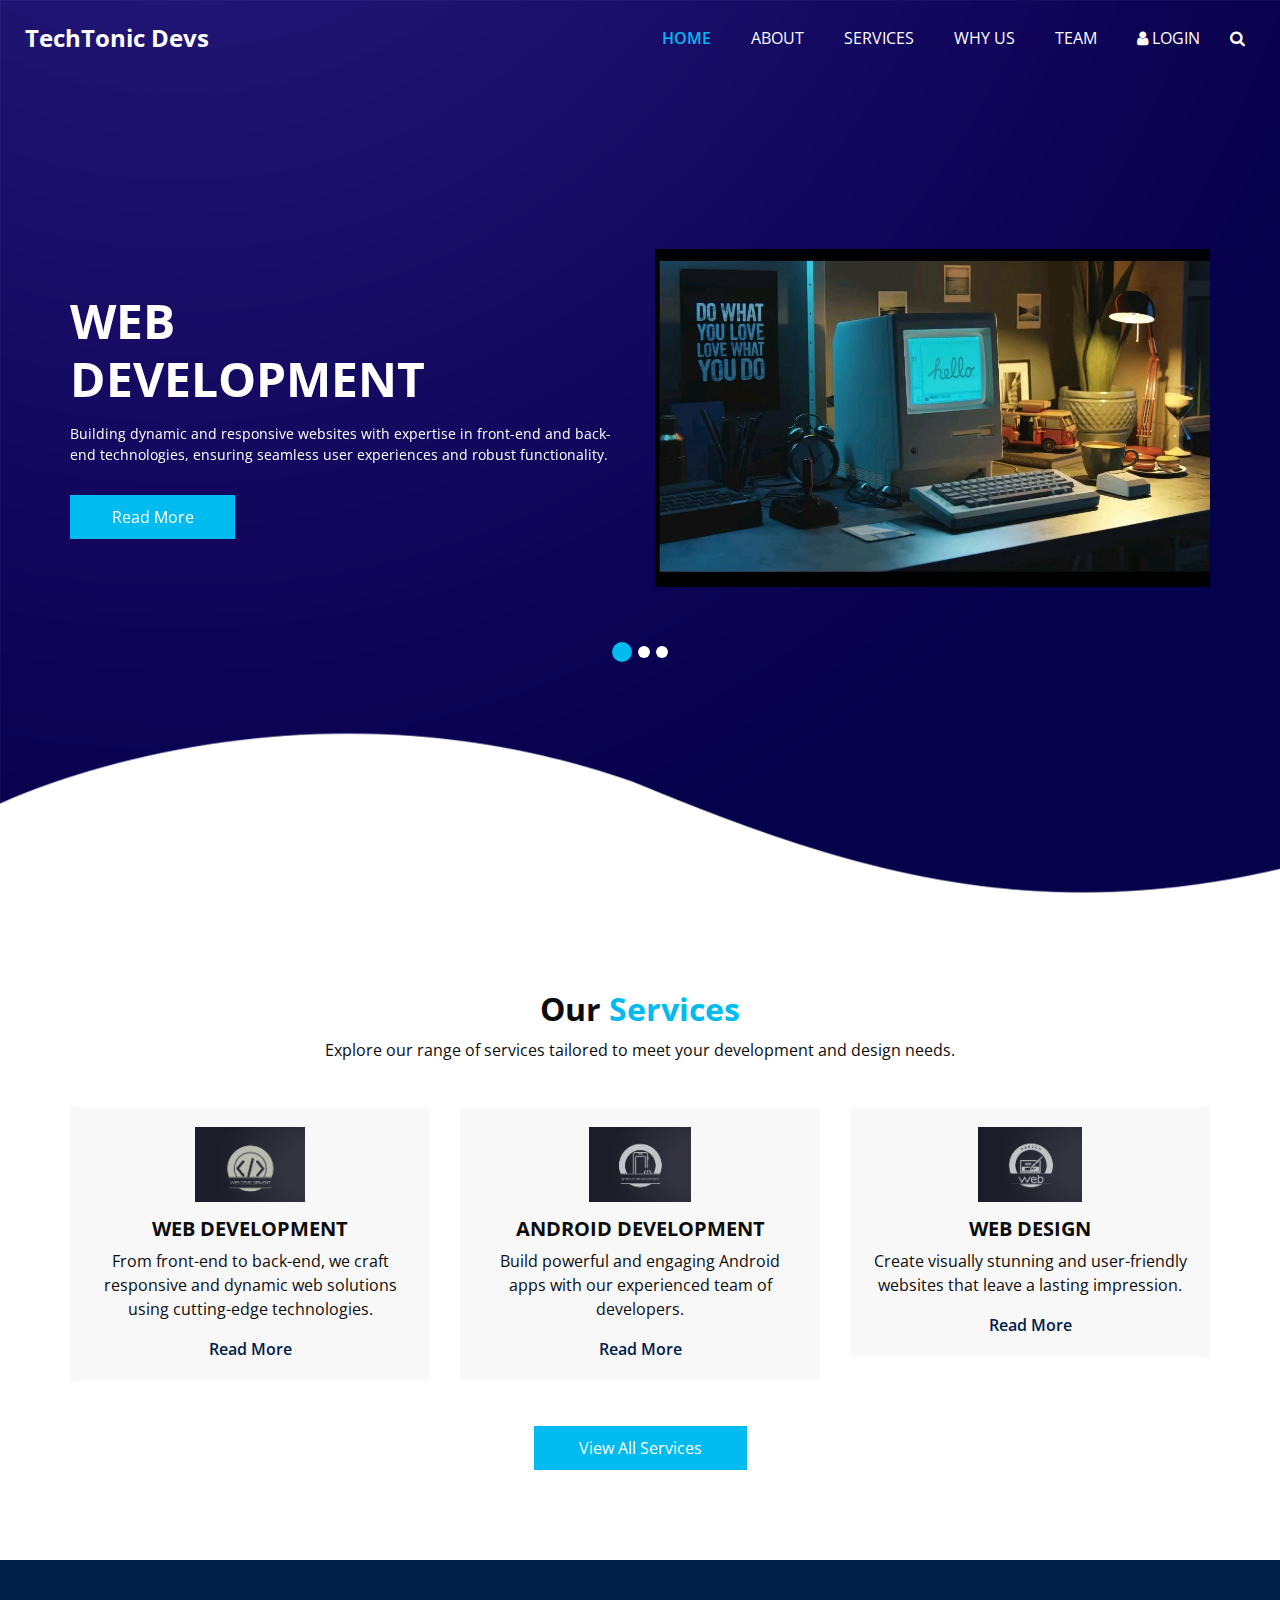
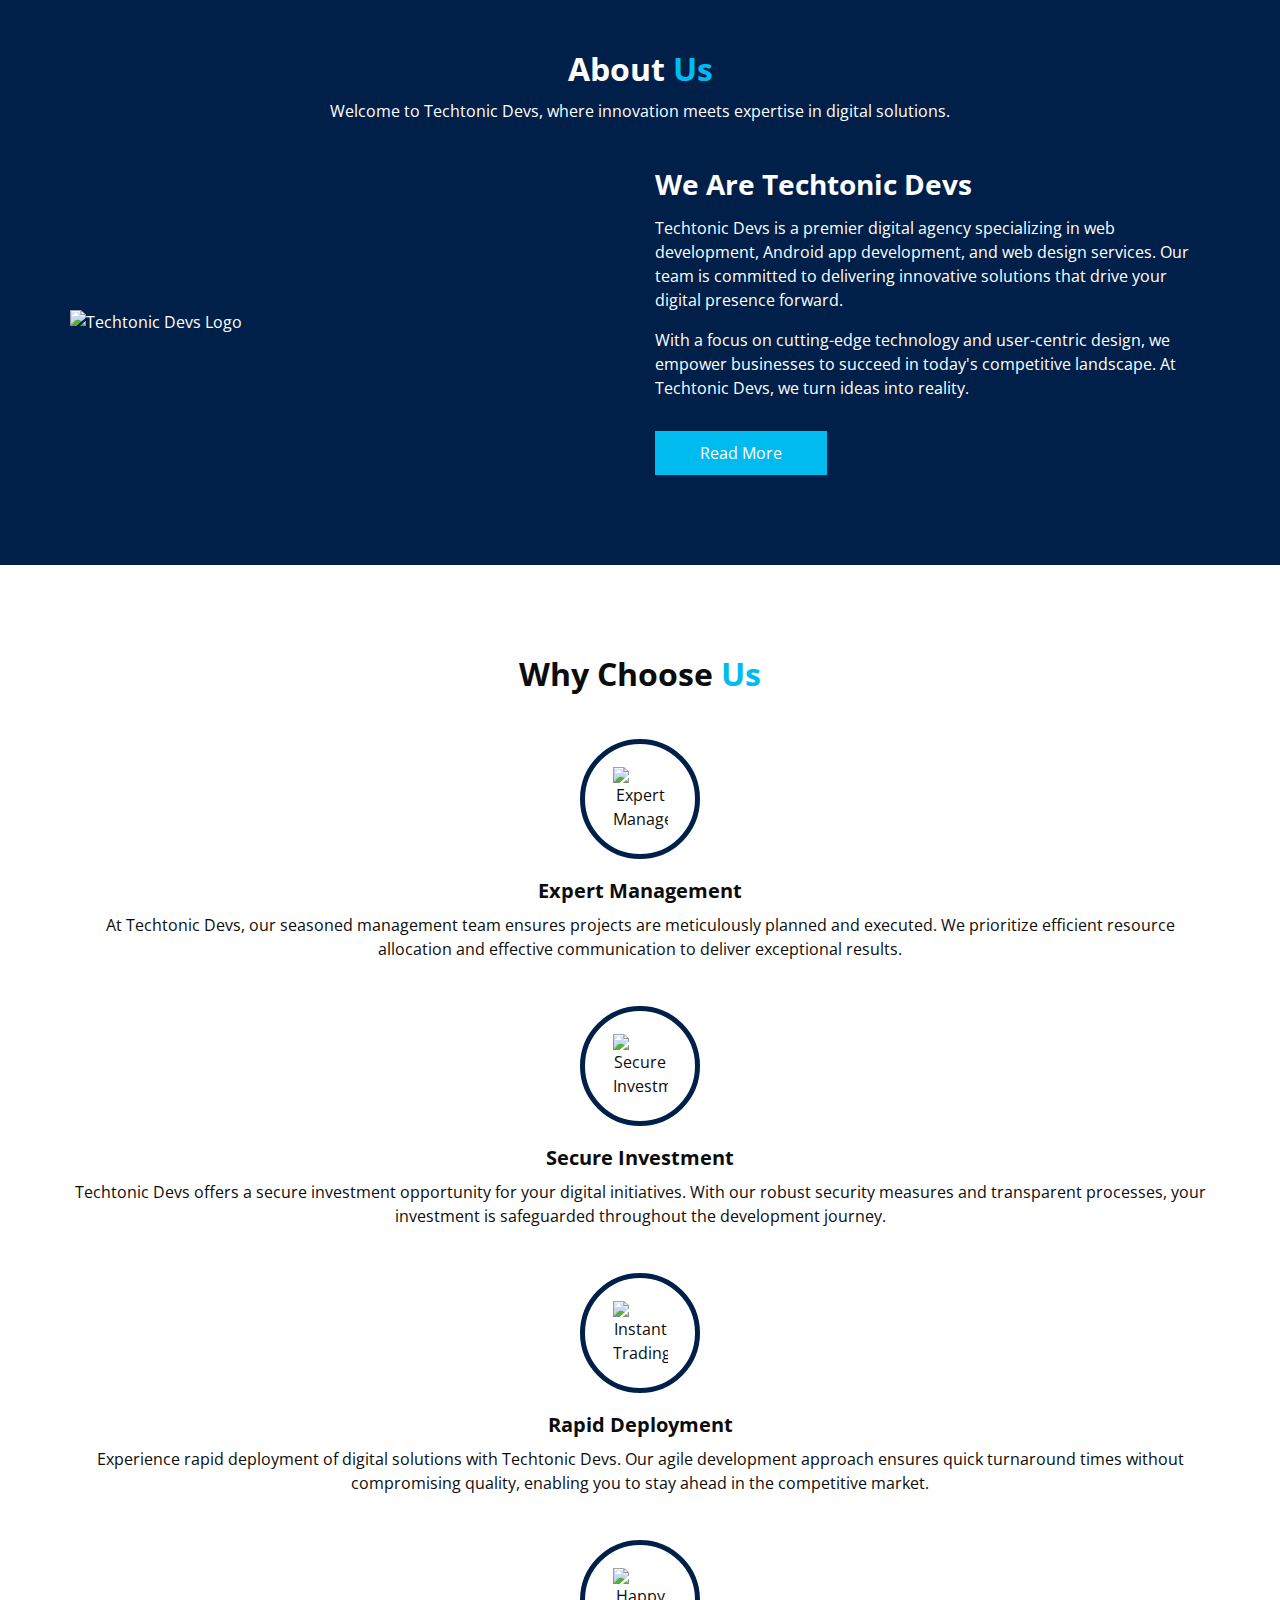
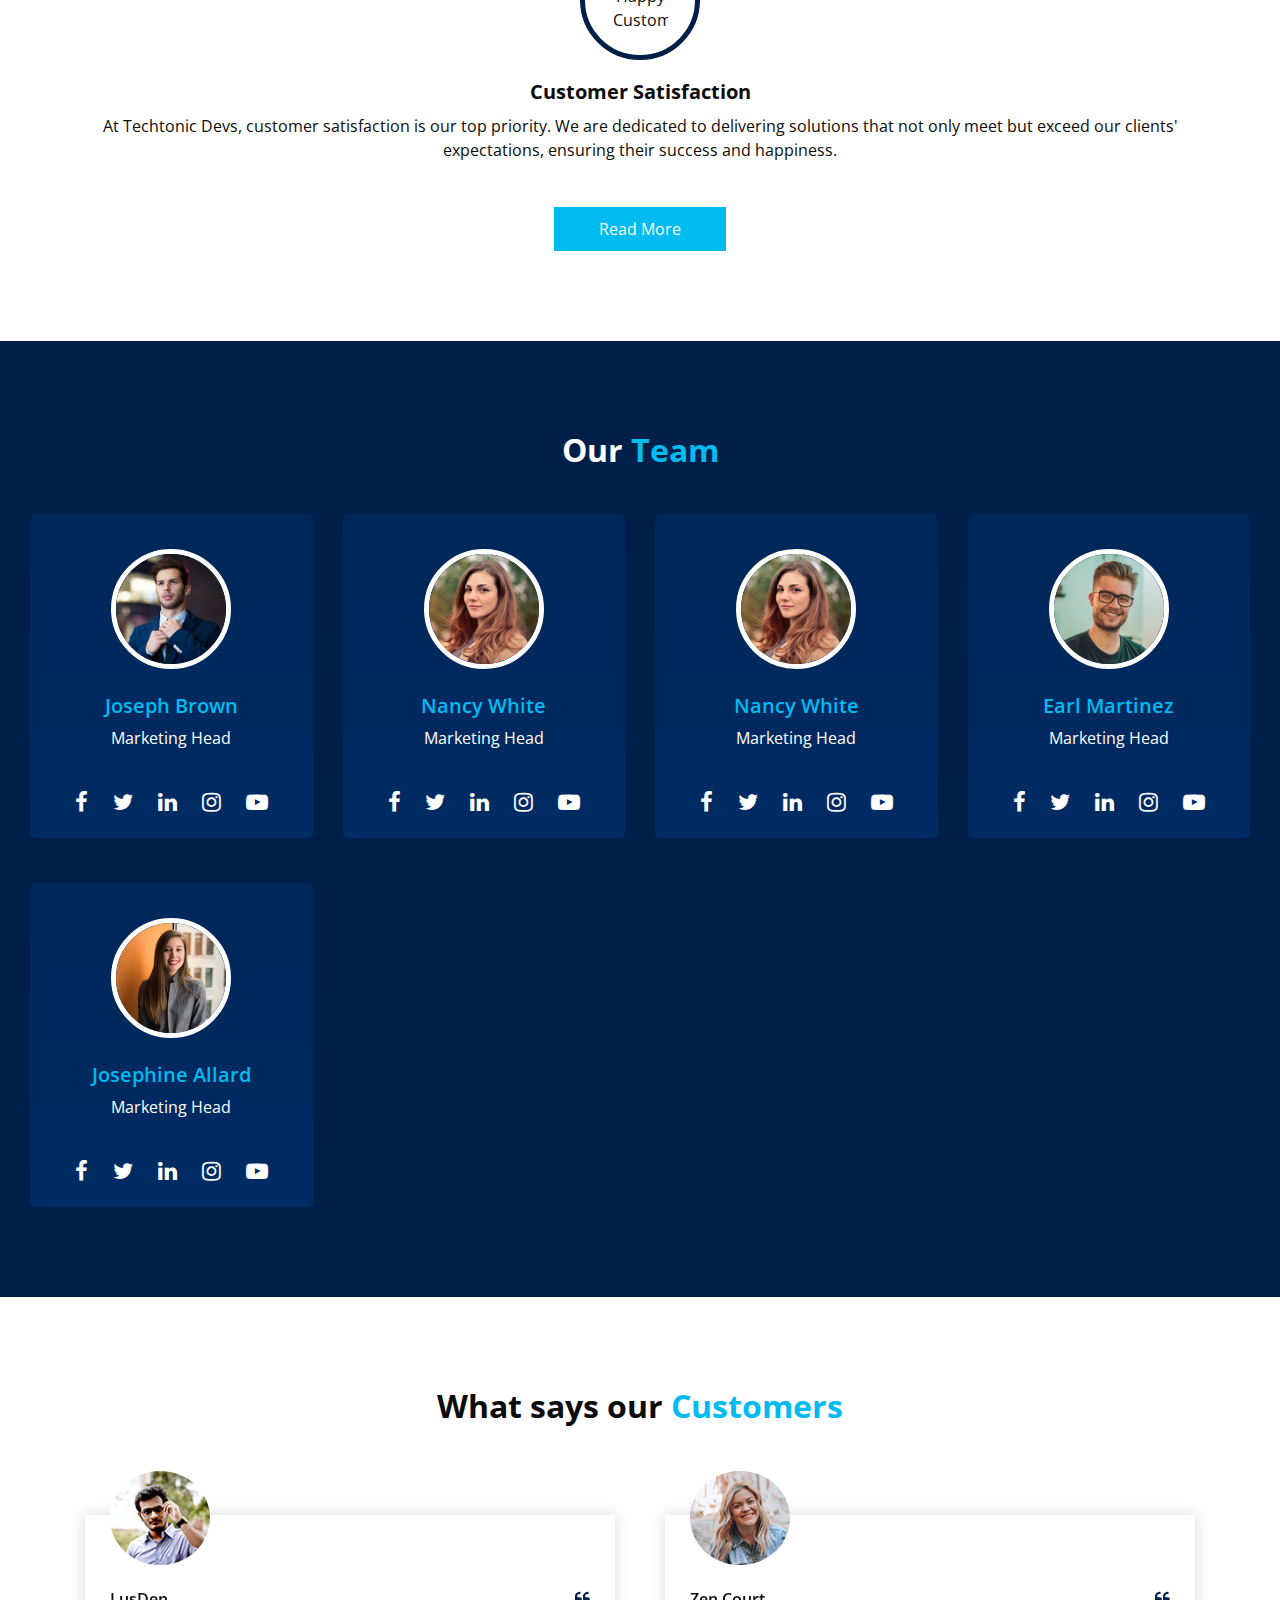
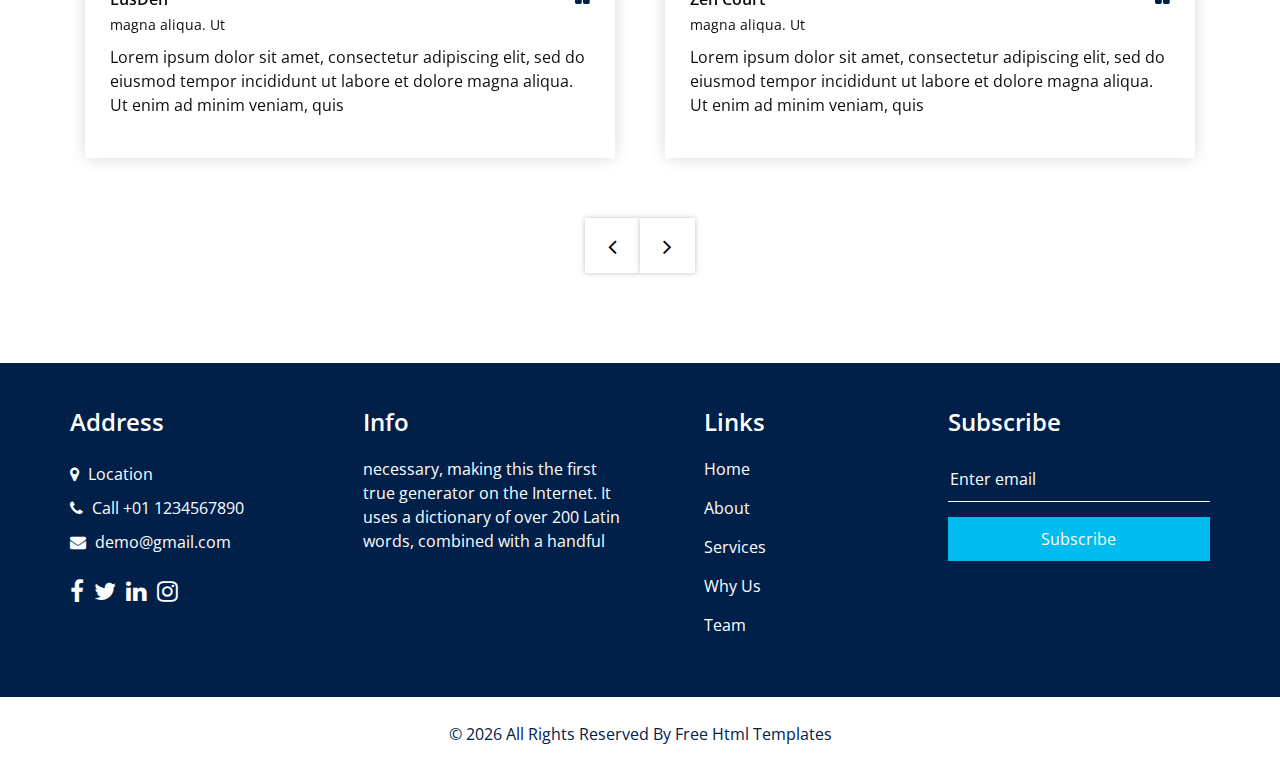
==== index.html @ 703e60b6 "first commit" ====
<!DOCTYPE html>
<html>

<head>
  <!-- Basic -->
  <meta charset="utf-8" />
  <meta http-equiv="X-UA-Compatible" content="IE=edge" />
  <!-- Mobile Metas -->
  <meta name="viewport" content="width=device-width, initial-scale=1, shrink-to-fit=no" />
  <!-- Site Metas -->
  <meta name="keywords" content="" />
  <meta name="description" content="" />
  <meta name="author" content="" />
  <link rel="shortcut icon" href="images/favicon.png" type="">

  <title> TechTonic Devs </title>

  <!-- bootstrap core css -->
  <link rel="stylesheet" type="text/css" href="css/bootstrap.css" />

  <!-- fonts style -->
  <link href="https://fonts.googleapis.com/css2?family=Roboto:wght@400;500;700;900&display=swap" rel="stylesheet">

  <!--owl slider stylesheet -->
  <link rel="stylesheet" type="text/css" href="https://cdnjs.cloudflare.com/ajax/libs/OwlCarousel2/2.3.4/assets/owl.carousel.min.css" />

  <!-- font awesome style -->
  <link href="css/font-awesome.min.css" rel="stylesheet" />

  <!-- Custom styles for this template -->
  <link href="css/style.css" rel="stylesheet" />
  <!-- responsive style -->
  <link href="css/responsive.css" rel="stylesheet" />

</head>

<body>

  <div class="hero_area">

    <div class="hero_bg_box">
      <div class="bg_img_box">
        <img src="images/hero-bg.png" alt="">
      </div>
    </div>

    <!-- header section strats -->
    <header class="header_section">
      <div class="container-fluid">
        <nav class="navbar navbar-expand-lg custom_nav-container ">
          <a class="navbar-brand" href="index.html">
            <span>
              TechTonic Devs
            </span>
          </a>

          <button class="navbar-toggler" type="button" data-toggle="collapse" data-target="#navbarSupportedContent" aria-controls="navbarSupportedContent" aria-expanded="false" aria-label="Toggle navigation">
            <span class=""> </span>
          </button>

          <div class="collapse navbar-collapse" id="navbarSupportedContent">
            <ul class="navbar-nav  ">
              <li class="nav-item active">
                <a class="nav-link" href="index.html">Home <span class="sr-only">(current)</span></a>
              </li>
              <li class="nav-item">
                <a class="nav-link" href="about.html"> About</a>
              </li>
              <li class="nav-item">
                <a class="nav-link" href="service.html">Services</a>
              </li>
              <li class="nav-item">
                <a class="nav-link" href="why.html">Why Us</a>
              </li>
              <li class="nav-item">
                <a class="nav-link" href="team.html">Team</a>
              </li>
              <li class="nav-item">
                <a class="nav-link" href="#"> <i class="fa fa-user" aria-hidden="true"></i> Login</a>
              </li>
              <form class="form-inline">
                <button class="btn  my-2 my-sm-0 nav_search-btn" type="submit">
                  <i class="fa fa-search" aria-hidden="true"></i>
                </button>
              </form>
            </ul>
          </div>
        </nav>
      </div>
    </header>
    <!-- end header section -->
    <!-- slider section -->
    <section class="slider_section ">
      <div id="customCarousel1" class="carousel slide" data-ride="carousel">
        <div class="carousel-inner">
          <div class="carousel-item active">
            <div class="container ">
              <div class="row">
                <div class="col-md-6 ">
                  <div class="detail-box">
                    <h1>
                      Web <br>
                      Development
                    </h1>
                    <p>
                      Building dynamic and responsive websites with expertise in front-end and back-end technologies, ensuring seamless user experiences and robust functionality.
                    </p>
                    <div class="btn-box">
                      <a href="" class="btn1">
                        Read More
                      </a>
                    </div>
                  </div>
                </div>
                <div class="col-md-6">
                  <div class="img-box">
                    <img src="images/trialweb.jpg" alt="">
                  </div>
                </div>
              </div>
            </div>
          </div>
          <div class="carousel-item ">
            <div class="container ">
              <div class="row">
                <div class="col-md-6 ">
                  <div class="detail-box">
                    <h1>
                      Android <br>
                      Development
                    </h1>
                    <p>
                      Crafting standout apps for the Android platform with expertise in user-centric design and cutting-edge technology
                    </p>
                    <div class="btn-box">
                      <a href="" class="btn1">
                        Read More
                      </a>
                    </div>
                  </div>
                </div>
                <div class="col-md-6">
                  <div class="img-box">
                    <img src="images/slider-img.png" alt="">
                  </div>
                </div>
              </div>
            </div>
          </div>
          <div class="carousel-item">
            <div class="container ">
              <div class="row">
                <div class="col-md-6 ">
                  <div class="detail-box">
                    <h1>
                      Web <br>
                      Design
                    </h1>
                    <p>
                      Crafting visually stunning and user-friendly websites tailored to your needs, with a focus on intuitive navigation and captivating design.
                    </p>
                    <div class="btn-box">
                      <a href="" class="btn1">
                        Read More
                      </a>
                    </div>
                  </div>
                </div>
                <div class="col-md-6">
                  <div class="img-box">
                    <img src="images/slider-img.png" alt="">
                  </div>
                </div>
              </div>
            </div>
          </div>
        </div>
        <ol class="carousel-indicators">
          <li data-target="#customCarousel1" data-slide-to="0" class="active"></li>
          <li data-target="#customCarousel1" data-slide-to="1"></li>
          <li data-target="#customCarousel1" data-slide-to="2"></li>
        </ol>
      </div>

    </section>
    <!-- end slider section -->
  </div>


  <!-- service section -->

  <section class="service_section layout_padding">
    <div class="service_container">
      <div class="container ">
        <div class="heading_container heading_center">
          <h2>
            Our <span>Services</span>
          </h2>
          <p>
            Explore our range of services tailored to meet your development and design needs.
          </p>
        </div>
        <div class="row">
          <div class="col-md-4 ">
            <div class="box ">
              <div class="img-box">
                <img src="images/web_dev.png" alt="Web Development">
              </div>
              <div class="detail-box">
                <h5>
                  Web Development
                </h5>
                <p>
                  From front-end to back-end, we craft responsive and dynamic web solutions using cutting-edge technologies.
                </p>
                <a href="#">
                  Read More
                </a>
              </div>
            </div>
          </div>
          <div class="col-md-4 ">
            <div class="box ">
              <div class="img-box">
                <img src="images/android_dev.png" alt="Android Development">
              </div>
              <div class="detail-box">
                <h5>
                  Android Development
                </h5>
                <p>
                  Build powerful and engaging Android apps with our experienced team of developers.
                </p>
                <a href="#">
                  Read More
                </a>
              </div>
            </div>
          </div>
          <div class="col-md-4 ">
            <div class="box ">
              <div class="img-box">
                <img src="images/web_design.png" alt="Web Design">
              </div>
              <div class="detail-box">
                <h5>
                  Web Design
                </h5>
                <p>
                  Create visually stunning and user-friendly websites that leave a lasting impression.
                </p>
                <a href="#">
                  Read More
                </a>
              </div>
            </div>
          </div>
        </div>
        <div class="btn-box">
          <a href="#">
            View All Services
          </a>
        </div>
      </div>
    </div>
  </section>
  

  <!-- end service section -->


  <!-- about section -->

  <section class="about_section layout_padding">
    <div class="container">
      <div class="heading_container heading_center">
        <h2>
          About <span>Us</span>
        </h2>
        <p>
          Welcome to Techtonic Devs, where innovation meets expertise in digital solutions.
        </p>
      </div>
      <div class="row">
        <div class="col-md-6">
          <div class="img-box">
            <img src="techtonic_devs_logo.png" alt="Techtonic Devs Logo">
          </div>
        </div>
        <div class="col-md-6">
          <div class="detail-box">
            <h3>
              We Are Techtonic Devs
            </h3>
            <p>
              Techtonic Devs is a premier digital agency specializing in web development, Android app development, and web design services. Our team is committed to delivering innovative solutions that drive your digital presence forward.
            </p>
            <p>
              With a focus on cutting-edge technology and user-centric design, we empower businesses to succeed in today's competitive landscape. At Techtonic Devs, we turn ideas into reality.
            </p>
            <a href="#">
              Read More
            </a>
          </div>
        </div>
      </div>
    </div>
  </section>
  

  <!-- end about section -->

  <!-- why section -->

  <section class="why_section layout_padding">
    <div class="container">
      <div class="heading_container heading_center">
        <h2>
          Why Choose <span>Us</span>
        </h2>
      </div>
      <div class="why_container">
        <div class="box">
          <div class="img-box">
            <img src="expert_management_icon.png" alt="Expert Management">
          </div>
          <div class="detail-box">
            <h5>
              Expert Management
            </h5>
            <p>
              At Techtonic Devs, our seasoned management team ensures projects are meticulously planned and executed. We prioritize efficient resource allocation and effective communication to deliver exceptional results.
            </p>
          </div>
        </div>
        <div class="box">
          <div class="img-box">
            <img src="secure_investment_icon.png" alt="Secure Investment">
          </div>
          <div class="detail-box">
            <h5>
              Secure Investment
            </h5>
            <p>
              Techtonic Devs offers a secure investment opportunity for your digital initiatives. With our robust security measures and transparent processes, your investment is safeguarded throughout the development journey.
            </p>
          </div>
        </div>
        <div class="box">
          <div class="img-box">
            <img src="instant_trading_icon.png" alt="Instant Trading">
          </div>
          <div class="detail-box">
            <h5>
              Rapid Deployment
            </h5>
            <p>
              Experience rapid deployment of digital solutions with Techtonic Devs. Our agile development approach ensures quick turnaround times without compromising quality, enabling you to stay ahead in the competitive market.
            </p>
          </div>
        </div>
        <div class="box">
          <div class="img-box">
            <img src="happy_customers_icon.png" alt="Happy Customers">
          </div>
          <div class="detail-box">
            <h5>
              Customer Satisfaction
            </h5>
            <p>
              At Techtonic Devs, customer satisfaction is our top priority. We are dedicated to delivering solutions that not only meet but exceed our clients' expectations, ensuring their success and happiness.
            </p>
          </div>
        </div>
      </div>
      <div class="btn-box">
        <a href="#">
          Read More
        </a>
      </div>
    </div>
  </section>
  

  <!-- end why section -->

  <!-- team section -->
  <section class="team_section layout_padding">
    <div class="container-fluid">
      <div class="heading_container heading_center">
        <h2 class="">
          Our <span> Team</span>
        </h2>
      </div>

      <div class="team_container">
        <div class="row">
          <div class="col-lg-3 col-sm-6">
            <div class="box ">
              <div class="img-box">
                <img src="images/team-1.jpg" class="img1" alt="">
              </div>
              <div class="detail-box">
                <h5>
                  Joseph Brown
                </h5>
                <p>
                  Marketing Head
                </p>
              </div>
              <div class="social_box">
                <a href="#">
                  <i class="fa fa-facebook" aria-hidden="true"></i>
                </a>
                <a href="#">
                  <i class="fa fa-twitter" aria-hidden="true"></i>
                </a>
                <a href="#">
                  <i class="fa fa-linkedin" aria-hidden="true"></i>
                </a>
                <a href="#">
                  <i class="fa fa-instagram" aria-hidden="true"></i>
                </a>
                <a href="#">
                  <i class="fa fa-youtube-play" aria-hidden="true"></i>
                </a>
              </div>
            </div>
          </div>
          <div class="col-lg-3 col-sm-6">
            <div class="box ">
              <div class="img-box">
                <img src="images/team-2.jpg" class="img1" alt="">
              </div>
              <div class="detail-box">
                <h5>
                  Nancy White
                </h5>
                <p>
                  Marketing Head
                </p>
              </div>
              <div class="social_box">
                <a href="#">
                  <i class="fa fa-facebook" aria-hidden="true"></i>
                </a>
                <a href="#">
                  <i class="fa fa-twitter" aria-hidden="true"></i>
                </a>
                <a href="#">
                  <i class="fa fa-linkedin" aria-hidden="true"></i>
                </a>
                <a href="#">
                  <i class="fa fa-instagram" aria-hidden="true"></i>
                </a>
                <a href="#">
                  <i class="fa fa-youtube-play" aria-hidden="true"></i>
                </a>
              </div>
            </div>
          </div>
          <div class="col-lg-3 col-sm-6">
            <div class="box ">
              <div class="img-box">
                <img src="images/team-2.jpg" class="img1" alt="">
              </div>
              <div class="detail-box">
                <h5>
                  Nancy White
                </h5>
                <p>
                  Marketing Head
                </p>
              </div>
              <div class="social_box">
                <a href="#">
                  <i class="fa fa-facebook" aria-hidden="true"></i>
                </a>
                <a href="#">
                  <i class="fa fa-twitter" aria-hidden="true"></i>
                </a>
                <a href="#">
                  <i class="fa fa-linkedin" aria-hidden="true"></i>
                </a>
                <a href="#">
                  <i class="fa fa-instagram" aria-hidden="true"></i>
                </a>
                <a href="#">
                  <i class="fa fa-youtube-play" aria-hidden="true"></i>
                </a>
              </div>
            </div>
          </div>
          <div class="col-lg-3 col-sm-6">
            <div class="box ">
              <div class="img-box">
                <img src="images/team-3.jpg" class="img1" alt="">
              </div>
              <div class="detail-box">
                <h5>
                  Earl Martinez
                </h5>
                <p>
                  Marketing Head
                </p>
              </div>
              <div class="social_box">
                <a href="#">
                  <i class="fa fa-facebook" aria-hidden="true"></i>
                </a>
                <a href="#">
                  <i class="fa fa-twitter" aria-hidden="true"></i>
                </a>
                <a href="#">
                  <i class="fa fa-linkedin" aria-hidden="true"></i>
                </a>
                <a href="#">
                  <i class="fa fa-instagram" aria-hidden="true"></i>
                </a>
                <a href="#">
                  <i class="fa fa-youtube-play" aria-hidden="true"></i>
                </a>
              </div>
            </div>
          </div>
          <div class="col-lg-3 col-sm-6">
            <div class="box ">
              <div class="img-box">
                <img src="images/team-4.jpg" class="img1" alt="">
              </div>
              <div class="detail-box">
                <h5>
                  Josephine Allard
                </h5>
                <p>
                  Marketing Head
                </p>
              </div>
              <div class="social_box">
                <a href="#">
                  <i class="fa fa-facebook" aria-hidden="true"></i>
                </a>
                <a href="#">
                  <i class="fa fa-twitter" aria-hidden="true"></i>
                </a>
                <a href="#">
                  <i class="fa fa-linkedin" aria-hidden="true"></i>
                </a>
                <a href="#">
                  <i class="fa fa-instagram" aria-hidden="true"></i>
                </a>
                <a href="#">
                  <i class="fa fa-youtube-play" aria-hidden="true"></i>
                </a>
              </div>
            </div>
          </div>
        </div>
      </div>
    </div>
  </section>
  <!-- end team section -->


  <!-- client section -->

  <section class="client_section layout_padding">
    <div class="container">
      <div class="heading_container heading_center psudo_white_primary mb_45">
        <h2>
          What says our <span>Customers</span>
        </h2>
      </div>
      <div class="carousel-wrap ">
        <div class="owl-carousel client_owl-carousel">
          <div class="item">
            <div class="box">
              <div class="img-box">
                <img src="images/client1.jpg" alt="" class="box-img">
              </div>
              <div class="detail-box">
                <div class="client_id">
                  <div class="client_info">
                    <h6>
                      LusDen
                    </h6>
                    <p>
                      magna aliqua. Ut
                    </p>
                  </div>
                  <i class="fa fa-quote-left" aria-hidden="true"></i>
                </div>
                <p>
                  Lorem ipsum dolor sit amet, consectetur adipiscing elit, sed do eiusmod tempor incididunt ut labore et dolore magna aliqua. Ut enim ad minim veniam, quis </p>
              </div>
            </div>
          </div>
          <div class="item">
            <div class="box">
              <div class="img-box">
                <img src="images/client2.jpg" alt="" class="box-img">
              </div>
              <div class="detail-box">
                <div class="client_id">
                  <div class="client_info">
                    <h6>
                      Zen Court
                    </h6>
                    <p>
                      magna aliqua. Ut
                    </p>
                  </div>
                  <i class="fa fa-quote-left" aria-hidden="true"></i>
                </div>
                <p>
                  Lorem ipsum dolor sit amet, consectetur adipiscing elit, sed do eiusmod tempor incididunt ut labore et dolore magna aliqua. Ut enim ad minim veniam, quis </p>
              </div>
            </div>
          </div>
          <div class="item">
            <div class="box">
              <div class="img-box">
                <img src="images/client1.jpg" alt="" class="box-img">
              </div>
              <div class="detail-box">
                <div class="client_id">
                  <div class="client_info">
                    <h6>
                      LusDen
                    </h6>
                    <p>
                      magna aliqua. Ut
                    </p>
                  </div>
                  <i class="fa fa-quote-left" aria-hidden="true"></i>
                </div>
                <p>
                  Lorem ipsum dolor sit amet, consectetur adipiscing elit, sed do eiusmod tempor incididunt ut labore et dolore magna aliqua. Ut enim ad minim veniam, quis </p>
              </div>
            </div>
          </div>
          <div class="item">
            <div class="box">
              <div class="img-box">
                <img src="images/client2.jpg" alt="" class="box-img">
              </div>
              <div class="detail-box">
                <div class="client_id">
                  <div class="client_info">
                    <h6>
                      Zen Court
                    </h6>
                    <p>
                      magna aliqua. Ut
                    </p>
                  </div>
                  <i class="fa fa-quote-left" aria-hidden="true"></i>
                </div>
                <p>
                  Lorem ipsum dolor sit amet, consectetur adipiscing elit, sed do eiusmod tempor incididunt ut labore et dolore magna aliqua. Ut enim ad minim veniam, quis </p>
              </div>
            </div>
          </div>
        </div>
      </div>
    </div>
  </section>

  <!-- end client section -->


  <!-- info section -->

  <section class="info_section layout_padding2">
    <div class="container">
      <div class="row">
        <div class="col-md-6 col-lg-3 info_col">
          <div class="info_contact">
            <h4>
              Address
            </h4>
            <div class="contact_link_box">
              <a href="">
                <i class="fa fa-map-marker" aria-hidden="true"></i>
                <span>
                  Location
                </span>
              </a>
              <a href="">
                <i class="fa fa-phone" aria-hidden="true"></i>
                <span>
                  Call +01 1234567890
                </span>
              </a>
              <a href="">
                <i class="fa fa-envelope" aria-hidden="true"></i>
                <span>
                  demo@gmail.com
                </span>
              </a>
            </div>
          </div>
          <div class="info_social">
            <a href="">
              <i class="fa fa-facebook" aria-hidden="true"></i>
            </a>
            <a href="">
              <i class="fa fa-twitter" aria-hidden="true"></i>
            </a>
            <a href="">
              <i class="fa fa-linkedin" aria-hidden="true"></i>
            </a>
            <a href="">
              <i class="fa fa-instagram" aria-hidden="true"></i>
            </a>
          </div>
        </div>
        <div class="col-md-6 col-lg-3 info_col">
          <div class="info_detail">
            <h4>
              Info
            </h4>
            <p>
              necessary, making this the first true generator on the Internet. It uses a dictionary of over 200 Latin words, combined with a handful
            </p>
          </div>
        </div>
        <div class="col-md-6 col-lg-2 mx-auto info_col">
          <div class="info_link_box">
            <h4>
              Links
            </h4>
            <div class="info_links">
              <a class="active" href="index.html">
                Home
              </a>
              <a class="" href="about.html">
                About
              </a>
              <a class="" href="service.html">
                Services
              </a>
              <a class="" href="why.html">
                Why Us
              </a>
              <a class="" href="team.html">
                Team
              </a>
            </div>
          </div>
        </div>
        <div class="col-md-6 col-lg-3 info_col ">
          <h4>
            Subscribe
          </h4>
          <form action="#">
            <input type="text" placeholder="Enter email" />
            <button type="submit">
              Subscribe
            </button>
          </form>
        </div>
      </div>
    </div>
  </section>

  <!-- end info section -->

  <!-- footer section -->
  <section class="footer_section">
    <div class="container">
      <p>
        &copy; <span id="displayYear"></span> All Rights Reserved By
        <a href="https://html.design/">Free Html Templates</a>
      </p>
    </div>
  </section>
  <!-- footer section -->

  <!-- jQery -->
  <script type="text/javascript" src="js/jquery-3.4.1.min.js"></script>
  <!-- popper js -->
  <script src="https://cdn.jsdelivr.net/npm/popper.js@1.16.0/dist/umd/popper.min.js" integrity="sha384-Q6E9RHvbIyZFJoft+2mJbHaEWldlvI9IOYy5n3zV9zzTtmI3UksdQRVvoxMfooAo" crossorigin="anonymous">
  </script>
  <!-- bootstrap js -->
  <script type="text/javascript" src="js/bootstrap.js"></script>
  <!-- owl slider -->
  <script type="text/javascript" src="https://cdnjs.cloudflare.com/ajax/libs/OwlCarousel2/2.3.4/owl.carousel.min.js">
  </script>
  <!-- custom js -->
  <script type="text/javascript" src="js/custom.js"></script>
  <!-- Google Map -->
  <script src="https://maps.googleapis.com/maps/api/js?key=AIzaSyCh39n5U-4IoWpsVGUHWdqB6puEkhRLdmI&callback=myMap">
  </script>
  <!-- End Google Map -->

</body>

</html>
---- css/style.css ----
@import url("https://fonts.googleapis.com/css2?family=Lato:wght@400;700&family=Open+Sans:wght@300;400;600;700&display=swap");
body {
  font-family: "Open Sans", sans-serif;
  color: #0c0c0c;
  background-color: #ffffff;
  overflow-x: hidden;
}

.layout_padding {
  padding: 90px 0;
}

.layout_padding2 {
  padding: 75px 0;
}

.layout_padding2-top {
  padding-top: 75px;
}

.layout_padding2-bottom {
  padding-bottom: 75px;
}

.layout_padding-top {
  padding-top: 90px;
}

.layout_padding-bottom {
  padding-bottom: 90px;
}

.heading_container {
  display: -webkit-box;
  display: -ms-flexbox;
  display: flex;
  -webkit-box-orient: vertical;
  -webkit-box-direction: normal;
      -ms-flex-direction: column;
          flex-direction: column;
  -webkit-box-align: start;
      -ms-flex-align: start;
          align-items: flex-start;
}

.heading_container h2 {
  position: relative;
  font-weight: bold;
  margin-bottom: 0;
}

.heading_container h2 span {
  color: #00bbf0;
}

.heading_container p {
  margin-top: 10px;
  margin-bottom: 0;
}

.heading_container.heading_center {
  -webkit-box-align: center;
      -ms-flex-align: center;
          align-items: center;
  text-align: center;
}

a,
a:hover,
a:focus {
  text-decoration: none;
}

a:hover,
a:focus {
  color: initial;
}

.btn,
.btn:focus {
  outline: none !important;
  -webkit-box-shadow: none;
          box-shadow: none;
}

/*header section*/
.hero_area {
  position: relative;
  min-height: 100vh;
  display: -webkit-box;
  display: -ms-flexbox;
  display: flex;
  -webkit-box-orient: vertical;
  -webkit-box-direction: normal;
      -ms-flex-direction: column;
          flex-direction: column;
}

.hero_area .hero_bg_box {
  position: absolute;
  top: 0;
  left: 0;
  width: 100%;
  height: 100%;
  display: -webkit-box;
  display: -ms-flexbox;
  display: flex;
  -webkit-box-pack: center;
      -ms-flex-pack: center;
          justify-content: center;
  -webkit-box-align: end;
      -ms-flex-align: end;
          align-items: flex-end;
  overflow: hidden;
  z-index: -1;
}

.hero_area .hero_bg_box .bg_img_box {
  min-width: 100%;
  min-height: 100%;
}

.hero_area .hero_bg_box img {
  min-width: 100%;
  min-height: 100%;
}

.sub_page .hero_area {
  min-height: auto;
  background: linear-gradient(130deg, #231a6f, #0f054c);
}

.sub_page .hero_area .hero_bg_box {
  display: none;
}

.header_section {
  padding: 15px 0;
}

.header_section .container-fluid {
  padding-right: 25px;
  padding-left: 25px;
}

.navbar-brand span {
  font-weight: bold;
  font-size: 24px;
  color: #ffffff;
}

.custom_nav-container {
  padding: 0;
}

.custom_nav-container .navbar-nav {
  margin-left: auto;
}

.custom_nav-container .navbar-nav .nav-item .nav-link {
  padding: 5px 20px;
  color: #ffffff;
  text-align: center;
  text-transform: uppercase;
  border-radius: 5px;
  -webkit-transition: all 0.3s;
  transition: all 0.3s;
}

.custom_nav-container .navbar-nav .nav-item:hover .nav-link, .custom_nav-container .navbar-nav .nav-item.active .nav-link {
  color: #00bbf0;
}

.custom_nav-container .navbar-nav .nav-item.active .nav-link {
  font-weight: 600;
}

.custom_nav-container .nav_search-btn {
  width: 35px;
  height: 35px;
  padding: 0;
  border: none;
  color: #ffffff;
}

.custom_nav-container .nav_search-btn:hover {
  color: #00bbf0;
}

.custom_nav-container .navbar-toggler {
  outline: none;
}

.custom_nav-container .navbar-toggler {
  padding: 0;
  width: 37px;
  height: 42px;
  -webkit-transition: all 0.3s;
  transition: all 0.3s;
}

.custom_nav-container .navbar-toggler span {
  display: block;
  width: 35px;
  height: 4px;
  background-color: #ffffff;
  margin: 7px 0;
  -webkit-transition: all 0.3s;
  transition: all 0.3s;
  position: relative;
  border-radius: 5px;
  transition: all 0.3s;
}

.custom_nav-container .navbar-toggler span::before, .custom_nav-container .navbar-toggler span::after {
  content: "";
  position: absolute;
  left: 0;
  height: 100%;
  width: 100%;
  background-color: #ffffff;
  top: -10px;
  border-radius: 5px;
  -webkit-transition: all 0.3s;
  transition: all 0.3s;
}

.custom_nav-container .navbar-toggler span::after {
  top: 10px;
}

.custom_nav-container .navbar-toggler[aria-expanded="true"] {
  -webkit-transform: rotate(360deg);
          transform: rotate(360deg);
}

.custom_nav-container .navbar-toggler[aria-expanded="true"] span {
  -webkit-transform: rotate(45deg);
          transform: rotate(45deg);
}

.custom_nav-container .navbar-toggler[aria-expanded="true"] span::before, .custom_nav-container .navbar-toggler[aria-expanded="true"] span::after {
  -webkit-transform: rotate(90deg);
          transform: rotate(90deg);
  top: 0;
}

/*end header section*/
/* slider section */
.slider_section {
  -webkit-box-flex: 1;
      -ms-flex: 1;
          flex: 1;
  display: -webkit-box;
  display: -ms-flexbox;
  display: flex;
  -webkit-box-align: center;
      -ms-flex-align: center;
          align-items: center;
  position: relative;
  padding: 45px 0 145px 0;
}

.slider_section .row {
  -webkit-box-align: center;
      -ms-flex-align: center;
          align-items: center;
}

.slider_section #customCarousel1 {
  width: 100%;
  position: unset;
}

.slider_section .detail-box {
  color: #00204a;
}

.slider_section .detail-box h1 {
  font-size: 3rem;
  font-weight: bold;
  text-transform: uppercase;
  margin-bottom: 15px;
  color: #ffffff;
}

.slider_section .detail-box p {
  color: #fefefe;
  font-size: 14px;
}

.slider_section .detail-box .btn-box {
  display: -webkit-box;
  display: -ms-flexbox;
  display: flex;
  margin: 0 -5px;
  margin-top: 25px;
}

.slider_section .detail-box .btn-box a {
  margin: 5px;
  text-align: center;
  width: 165px;
}

.slider_section .detail-box .btn-box .btn1 {
  display: inline-block;
  padding: 10px 15px;
  background-color: #00bbf0;
  color: #ffffff;
  border-radius: 0;
  -webkit-transition: all 0.3s;
  transition: all 0.3s;
  border: none;
}

.slider_section .detail-box .btn-box .btn1:hover {
  background-color: #007fa4;
}

.slider_section .detail-box .btn-box .btn2 {
  display: inline-block;
  padding: 10px 15px;
  background-color: #000000;
  color: #ffffff;
  border-radius: 0;
  -webkit-transition: all 0.3s;
  transition: all 0.3s;
  border: none;
}

.slider_section .detail-box .btn-box .btn2:hover {
  background-color: black;
}

.slider_section .img-box {
  margin: 45px 0;
}

.slider_section .img-box img {
  width: 100%;
  -webkit-animation: upDown 5s infinite;
          animation: upDown 5s infinite;
}

@-webkit-keyframes upDown {
  0% {
    -webkit-transform: translateY(-45px);
            transform: translateY(-45px);
  }
  50% {
    -webkit-transform: translateY(45px);
            transform: translateY(45px);
  }
  100% {
    -webkit-transform: translateY(-45px);
            transform: translateY(-45px);
  }
}

@keyframes upDown {
  0% {
    -webkit-transform: translateY(-45px);
            transform: translateY(-45px);
  }
  50% {
    -webkit-transform: translateY(45px);
            transform: translateY(45px);
  }
  100% {
    -webkit-transform: translateY(-45px);
            transform: translateY(-45px);
  }
}

.slider_section .carousel-indicators {
  position: unset;
  margin: 0;
  -webkit-box-pack: center;
      -ms-flex-pack: center;
          justify-content: center;
  -webkit-box-align: center;
      -ms-flex-align: center;
          align-items: center;
}

.slider_section .carousel-indicators li {
  background-color: #ffffff;
  width: 12px;
  height: 12px;
  border-radius: 100%;
  opacity: 1;
}

.slider_section .carousel-indicators li.active {
  width: 20px;
  height: 20px;
  background-color: #00bbf0;
}

.service_section {
  position: relative;
}

.service_section .box {
  display: -webkit-box;
  display: -ms-flexbox;
  display: flex;
  -webkit-box-orient: vertical;
  -webkit-box-direction: normal;
      -ms-flex-direction: column;
          flex-direction: column;
  -webkit-box-align: center;
      -ms-flex-align: center;
          align-items: center;
  text-align: center;
  margin-top: 45px;
  background-color: #f8f8f9;
  padding: 20px;
  border-radius: 5px;
}

.service_section .box .img-box {
  display: -webkit-box;
  display: -ms-flexbox;
  display: flex;
  -webkit-box-pack: center;
      -ms-flex-pack: center;
          justify-content: center;
  -webkit-box-align: start;
      -ms-flex-align: start;
          align-items: flex-start;
  width: 125px;
  min-width: 75px;
  height: 75px;
  margin-bottom: 15px;
}

.service_section .box .img-box img {
  max-width: 100%;
  max-height: 100%;
  -webkit-transition: all 0.3s;
  transition: all 0.3s;
}

.service_section .box .detail-box h5 {
  font-weight: bold;
  text-transform: uppercase;
}

.service_section .box .detail-box a {
  color: #00204a;
  font-weight: 600;
}

.service_section .box .detail-box a:hover {
  color: #00bbf0;
}

.service_section .btn-box {
  display: -webkit-box;
  display: -ms-flexbox;
  display: flex;
  -webkit-box-pack: center;
      -ms-flex-pack: center;
          justify-content: center;
  margin-top: 45px;
}

.service_section .btn-box a {
  display: inline-block;
  padding: 10px 45px;
  background-color: #00bbf0;
  color: #ffffff;
  border-radius: 0;
  -webkit-transition: all 0.3s;
  transition: all 0.3s;
  border: none;
}

.service_section .btn-box a:hover {
  background-color: #007fa4;
}

.about_section {
  background-color: #00204a;
  color: #ffffff;
}

.about_section .heading_container {
  margin-bottom: 45px;
}

.about_section .row {
  -webkit-box-align: center;
      -ms-flex-align: center;
          align-items: center;
}

.about_section .img-box img {
  max-width: 100%;
}

.about_section .detail-box h3 {
  font-weight: bold;
}

.about_section .detail-box p {
  margin-top: 15px;
}

.about_section .detail-box a {
  display: inline-block;
  padding: 10px 45px;
  background-color: #00bbf0;
  color: #ffffff;
  border-radius: 0px;
  -webkit-transition: all 0.3s;
  transition: all 0.3s;
  border: none;
  margin-top: 15px;
}

.about_section .detail-box a:hover {
  background-color: #007fa4;
}

.why_section .box {
  margin-top: 45px;
  display: -webkit-box;
  display: -ms-flexbox;
  display: flex;
  -webkit-box-orient: vertical;
  -webkit-box-direction: normal;
      -ms-flex-direction: column;
          flex-direction: column;
  -webkit-box-align: center;
      -ms-flex-align: center;
          align-items: center;
  text-align: center;
}

.why_section .box .img-box {
  margin-bottom: 20px;
  width: 120px;
  height: 120px;
  min-width: 120px;
  min-height: 120px;
  border-radius: 100%;
  border: 5px solid #00204a;
  display: -webkit-box;
  display: -ms-flexbox;
  display: flex;
  -webkit-box-pack: center;
      -ms-flex-pack: center;
          justify-content: center;
  -webkit-box-align: center;
      -ms-flex-align: center;
          align-items: center;
}

.why_section .box .img-box img {
  width: 55px;
  height: auto;
  fill: #00204a;
}

.why_section .box h5 {
  font-weight: bold;
  margin-bottom: 10px;
}

.why_section .box p {
  margin-bottom: 0;
}

.why_section .btn-box {
  display: -webkit-box;
  display: -ms-flexbox;
  display: flex;
  -webkit-box-pack: center;
      -ms-flex-pack: center;
          justify-content: center;
  margin-top: 45px;
}

.why_section .btn-box a {
  display: inline-block;
  padding: 10px 45px;
  background-color: #00bbf0;
  color: #ffffff;
  border-radius: 0;
  -webkit-transition: all 0.3s;
  transition: all 0.3s;
  border: none;
}

.why_section .btn-box a:hover {
  background-color: #007fa4;
}

/*team section */
.team_section {
  text-align: center;
  background-color: #00204a;
  color: #ffffff;
}

.team_section .heading_container {
  -webkit-box-pack: center;
      -ms-flex-pack: center;
          justify-content: center;
}

.team_section .team_container {
  padding: 0 15px;
}

.team_section .team_container .box {
  padding: 35px 0 0 0;
  border-radius: 5px;
  overflow: hidden;
  -webkit-transition: all .1s;
  transition: all .1s;
  margin-top: 45px;
  background: -webkit-gradient(linear, left top, left bottom, from(#002759), to(#002b64));
  background: linear-gradient(to bottom, #002759, #002b64);
}

.team_section .team_container .box .img-box {
  display: -webkit-box;
  display: -ms-flexbox;
  display: flex;
  -webkit-box-pack: center;
      -ms-flex-pack: center;
          justify-content: center;
  -webkit-box-align: center;
      -ms-flex-align: center;
          align-items: center;
}

.team_section .team_container .box .img-box img {
  width: 120px;
  border-radius: 100%;
  border: 5px solid #ffffff;
}

.team_section .team_container .box .detail-box {
  margin: 25px 0;
}

.team_section .team_container .box .detail-box h5 {
  color: #00bbf0;
  font-weight: 600;
  position: relative;
}

.team_section .team_container .box .social_box {
  padding: 10px 45px 20px 45px;
  display: -webkit-box;
  display: -ms-flexbox;
  display: flex;
  -webkit-box-pack: justify;
      -ms-flex-pack: justify;
          justify-content: space-between;
}

.team_section .team_container .box .social_box a {
  color: #ffffff;
  font-size: 22px;
}

.team_section .team_container .box .social_box a:hover {
  color: #00bbf0;
}

/*team section end*/
/* client section start */
.client_section .heading_container {
  margin-bottom: 30px;
}

.client_section .box {
  display: -webkit-box;
  display: -ms-flexbox;
  display: flex;
  -webkit-box-orient: vertical;
  -webkit-box-direction: normal;
      -ms-flex-direction: column;
          flex-direction: column;
  margin: 15px;
}

.client_section .box .img-box {
  position: relative;
  display: -webkit-box;
  display: -ms-flexbox;
  display: flex;
  -webkit-box-pack: center;
      -ms-flex-pack: center;
          justify-content: center;
  -webkit-box-align: center;
      -ms-flex-align: center;
          align-items: center;
  width: 100px;
  margin-bottom: -50px;
  margin-left: 25px;
  position: relative;
}

.client_section .box .img-box img {
  border-radius: 100%;
}

.client_section .box .client_id {
  display: -webkit-box;
  display: -ms-flexbox;
  display: flex;
  -webkit-box-pack: justify;
      -ms-flex-pack: justify;
          justify-content: space-between;
}

.client_section .box .client_id .client_info h6 {
  font-weight: 600;
  margin-bottom: 5px;
}

.client_section .box .client_id .client_info p {
  margin-bottom: 0;
  font-size: 15px;
  font-size: 14px;
  margin-bottom: 10px;
}

.client_section .box .detail-box {
  background-color: #ffffff;
  -webkit-box-shadow: 0 0 15px 0 rgba(0, 0, 0, 0.15);
          box-shadow: 0 0 15px 0 rgba(0, 0, 0, 0.15);
  padding: 75px 25px 25px 25px;
}

.client_section .box .detail-box i {
  color: #00204a;
  margin-bottom: 10px;
}

.client_section .owl-carousel .owl-nav {
  display: -webkit-box;
  display: -ms-flexbox;
  display: flex;
  -webkit-box-pack: center;
      -ms-flex-pack: center;
          justify-content: center;
  margin-top: 45px;
}

.client_section .owl-carousel .owl-nav .owl-prev,
.client_section .owl-carousel .owl-nav .owl-next {
  width: 55px;
  height: 55px;
  background-color: #ffffff;
  color: #000000;
  outline: none;
  bottom: 0px;
  font-size: 24px;
  -webkit-box-shadow: 0 0 5px 0 rgba(0, 0, 0, 0.25);
          box-shadow: 0 0 5px 0 rgba(0, 0, 0, 0.25);
}

.client_section .owl-carousel .owl-nav .owl-prev:hover,
.client_section .owl-carousel .owl-nav .owl-next:hover {
  color: #00204a;
}

/* client section end */
.info_section {
  background-color: #00204a;
  color: #ffffff;
  padding: 45px 0 15px 0;
}

.info_section h4 {
  font-weight: 600;
  margin-bottom: 20px;
}

.info_section .info_col {
  margin-bottom: 30px;
}

.info_section .info_contact .contact_link_box {
  display: -webkit-box;
  display: -ms-flexbox;
  display: flex;
  -webkit-box-orient: vertical;
  -webkit-box-direction: normal;
      -ms-flex-direction: column;
          flex-direction: column;
}

.info_section .info_contact .contact_link_box a {
  margin: 5px 0;
  color: #ffffff;
}

.info_section .info_contact .contact_link_box a i {
  margin-right: 5px;
}

.info_section .info_contact .contact_link_box a:hover {
  color: #00bbf0;
}

.info_section .info_social {
  display: -webkit-box;
  display: -ms-flexbox;
  display: flex;
  margin-top: 20px;
  margin-bottom: 10px;
}

.info_section .info_social a {
  display: -webkit-box;
  display: -ms-flexbox;
  display: flex;
  -webkit-box-pack: center;
      -ms-flex-pack: center;
          justify-content: center;
  -webkit-box-align: center;
      -ms-flex-align: center;
          align-items: center;
  color: #ffffff;
  border-radius: 100%;
  margin-right: 10px;
  font-size: 24px;
}

.info_section .info_social a:hover {
  color: #00bbf0;
}

.info_section .info_links {
  display: -webkit-box;
  display: -ms-flexbox;
  display: flex;
  -webkit-box-orient: vertical;
  -webkit-box-direction: normal;
      -ms-flex-direction: column;
          flex-direction: column;
  -ms-flex-wrap: wrap;
      flex-wrap: wrap;
}

.info_section .info_links a {
  display: -webkit-box;
  display: -ms-flexbox;
  display: flex;
  -webkit-box-align: center;
      -ms-flex-align: center;
          align-items: center;
  margin-bottom: 15px;
  color: #ffffff;
}

.info_section .info_links a:hover {
  color: #00bbf0;
}

.info_section form input {
  border: none;
  border-bottom: 1px solid #ffffff;
  background-color: transparent;
  width: 100%;
  height: 45px;
  color: #ffffff;
  outline: none;
}

.info_section form input::-webkit-input-placeholder {
  color: #ffffff;
}

.info_section form input:-ms-input-placeholder {
  color: #ffffff;
}

.info_section form input::-ms-input-placeholder {
  color: #ffffff;
}

.info_section form input::placeholder {
  color: #ffffff;
}

.info_section form button {
  width: 100%;
  text-align: center;
  display: inline-block;
  padding: 10px 55px;
  background-color: #00bbf0;
  color: #ffffff;
  border-radius: 0;
  -webkit-transition: all 0.3s;
  transition: all 0.3s;
  border: none;
  margin-top: 15px;
}

.info_section form button:hover {
  background-color: #007fa4;
}

/* footer section*/
.footer_section {
  position: relative;
  background-color: #ffffff;
  text-align: center;
}

.footer_section p {
  color: #00204a;
  padding: 25px 0;
  margin: 0;
}

.footer_section p a {
  color: inherit;
}
/*# sourceMappingURL=style.css.map */
---- css/responsive.css ----
@media (max-width: 1300px) {}

@media (max-width: 1120px) {}

@media (max-width: 992px) {
  .hero_area {
    min-height: auto;
  }

  .hero_area {
    background: linear-gradient(130deg, #231a6f, #0f054c);
  }

  .hero_area .hero_bg_box {
    display: none;
  }

  .slider_section {
    padding: 45px 0 75px 0;
  }

  .custom_nav-container .navbar-nav {
    padding-top: 15px;
    align-items: center;
  }


  .custom_nav-container .navbar-nav .nav-item .nav-link {
    padding: 5px 25px;
    margin: 5px 0;
  }


}

@media (max-width: 768px) {
  .about_section .img-box {
    margin-bottom: 45px;
  }

}

@media (max-width: 576px) {
  .header_section .header_top .contact_nav a span {
    display: none;
  }


  .client_section .client_container {
    width: 100%;
  }

  .client_section .box {
    margin: 0;
  }

  .owl-nav {
    display: flex;
    justify-content: center;
    margin-top: 45px;
  }

  .client_section .owl-carousel .owl-nav .owl-prev,
  .client_section .owl-carousel .owl-nav .owl-next {
    position: unset;
    margin: 0 2.5px;
  }
}

@media (max-width: 480px) {
  .slider_section .detail-box h1 {
    font-size: 2rem;
  }

  .track_section form {
    flex-direction: column;
    align-items: flex-start;
  }

  .track_section form input {
    width: 100%;
  }

  .track_section form button {
    padding: 10px 60px;
    margin-top: 10px;
  }
}

@media (max-width: 420px) {
  .service_section .box {
    flex-direction: column;
  }

  .service_section .box .img-box {
    justify-content: flex-start;
    margin-bottom: 15px;
  }
}

@media (max-width: 376px) {}

@media (min-width: 1200px) {
  .container {
    max-width: 1170px;
  }
}
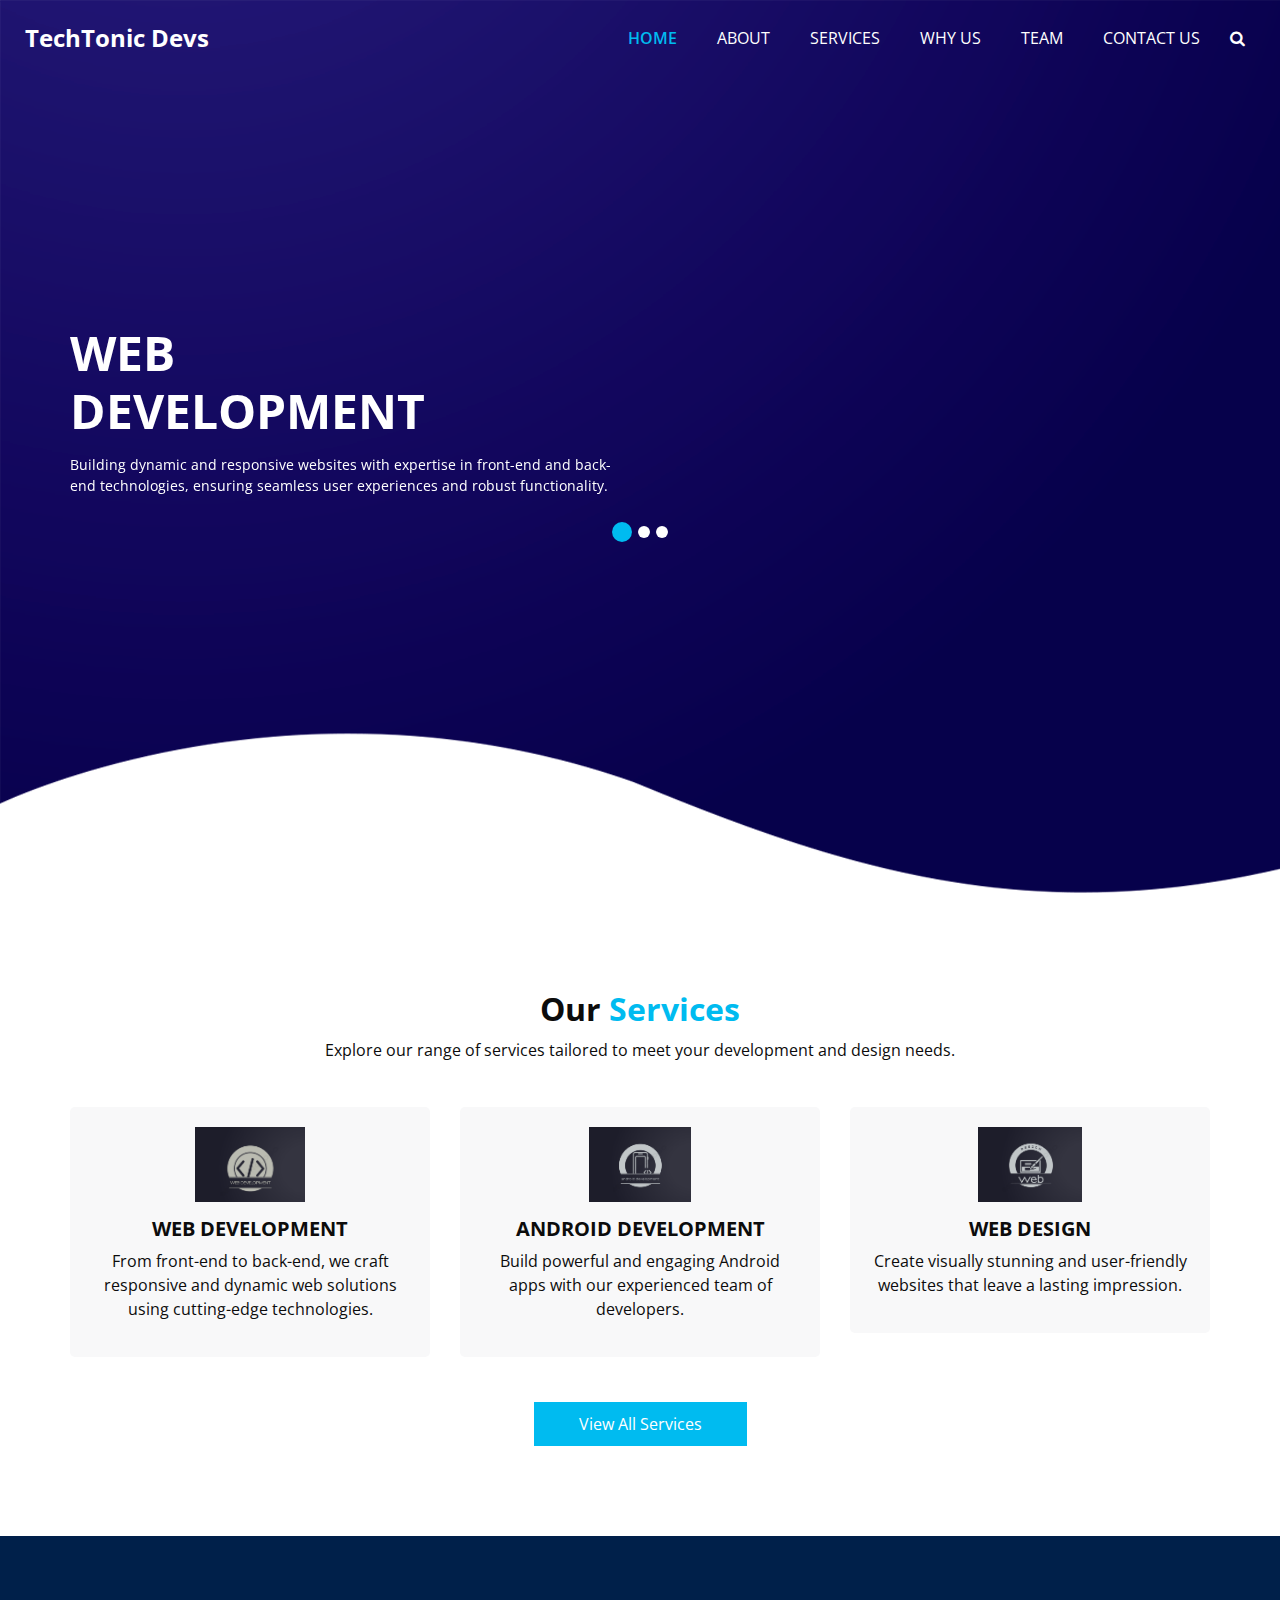
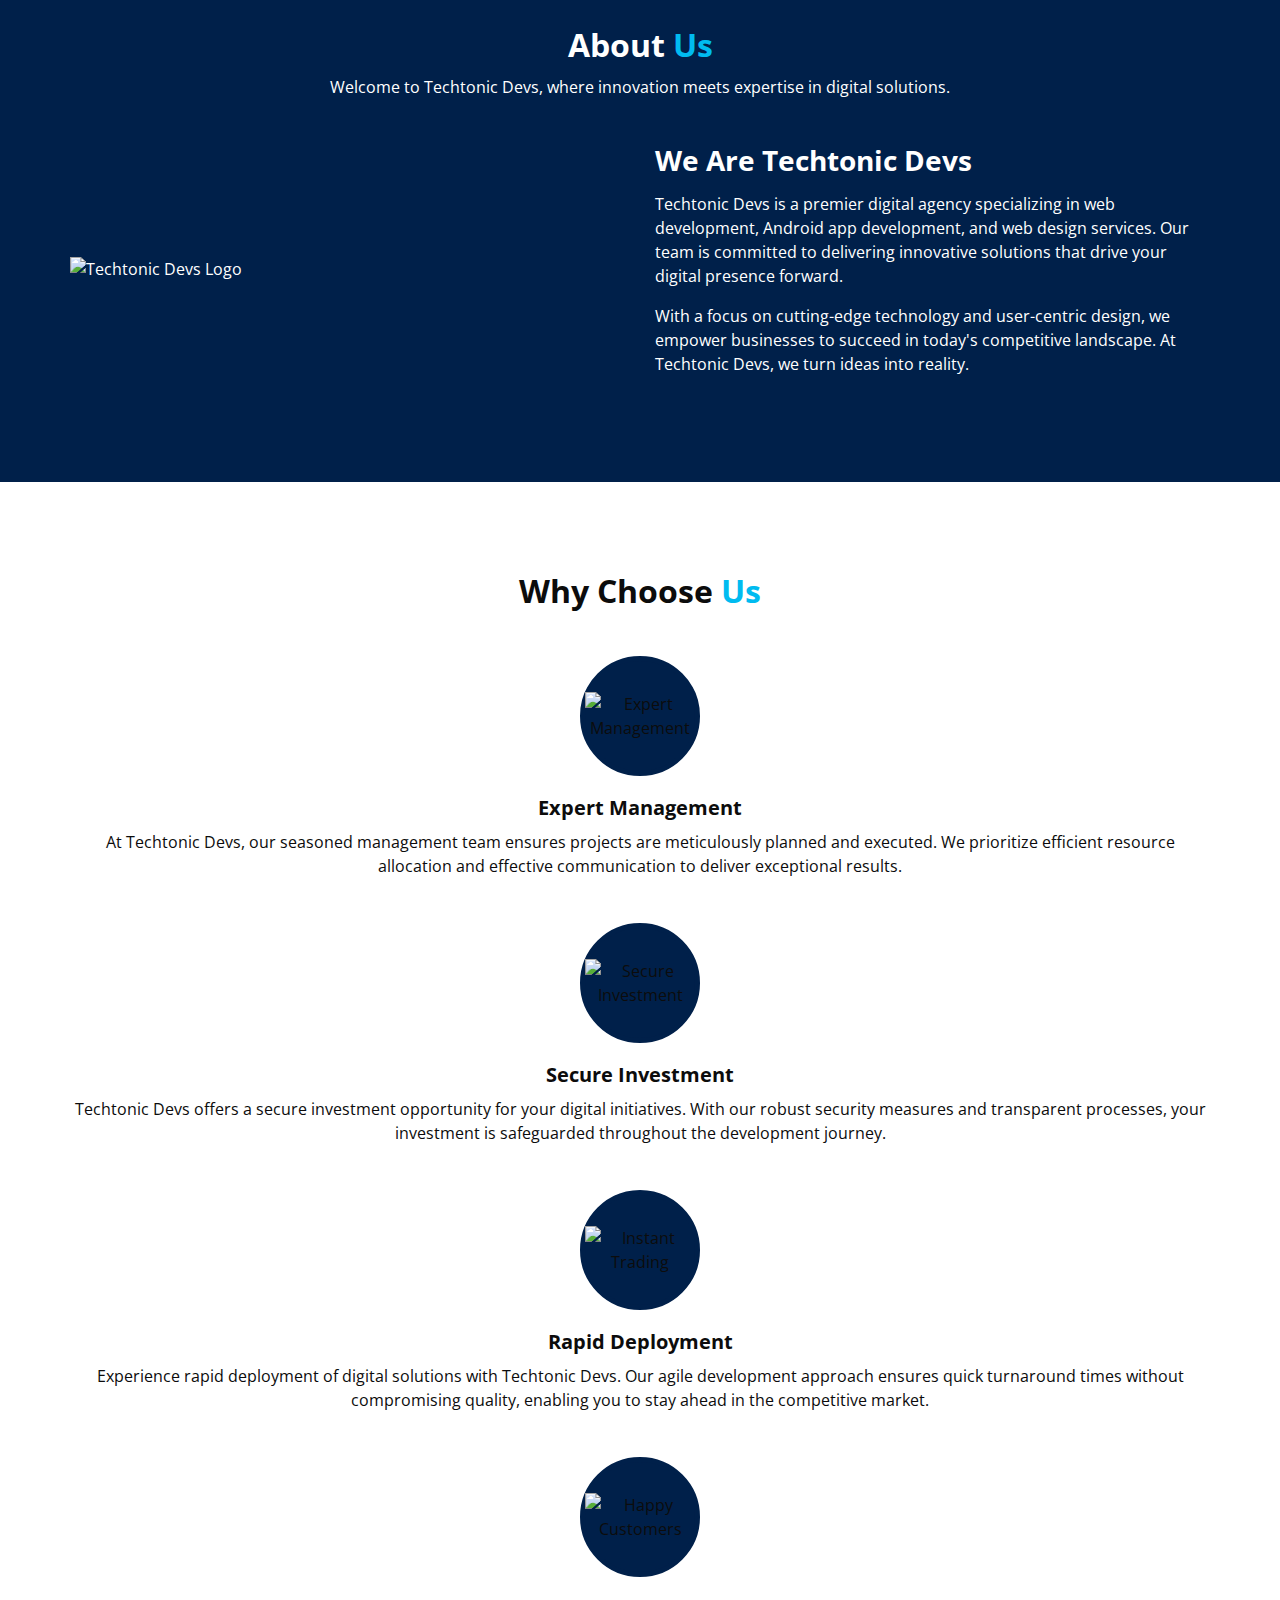
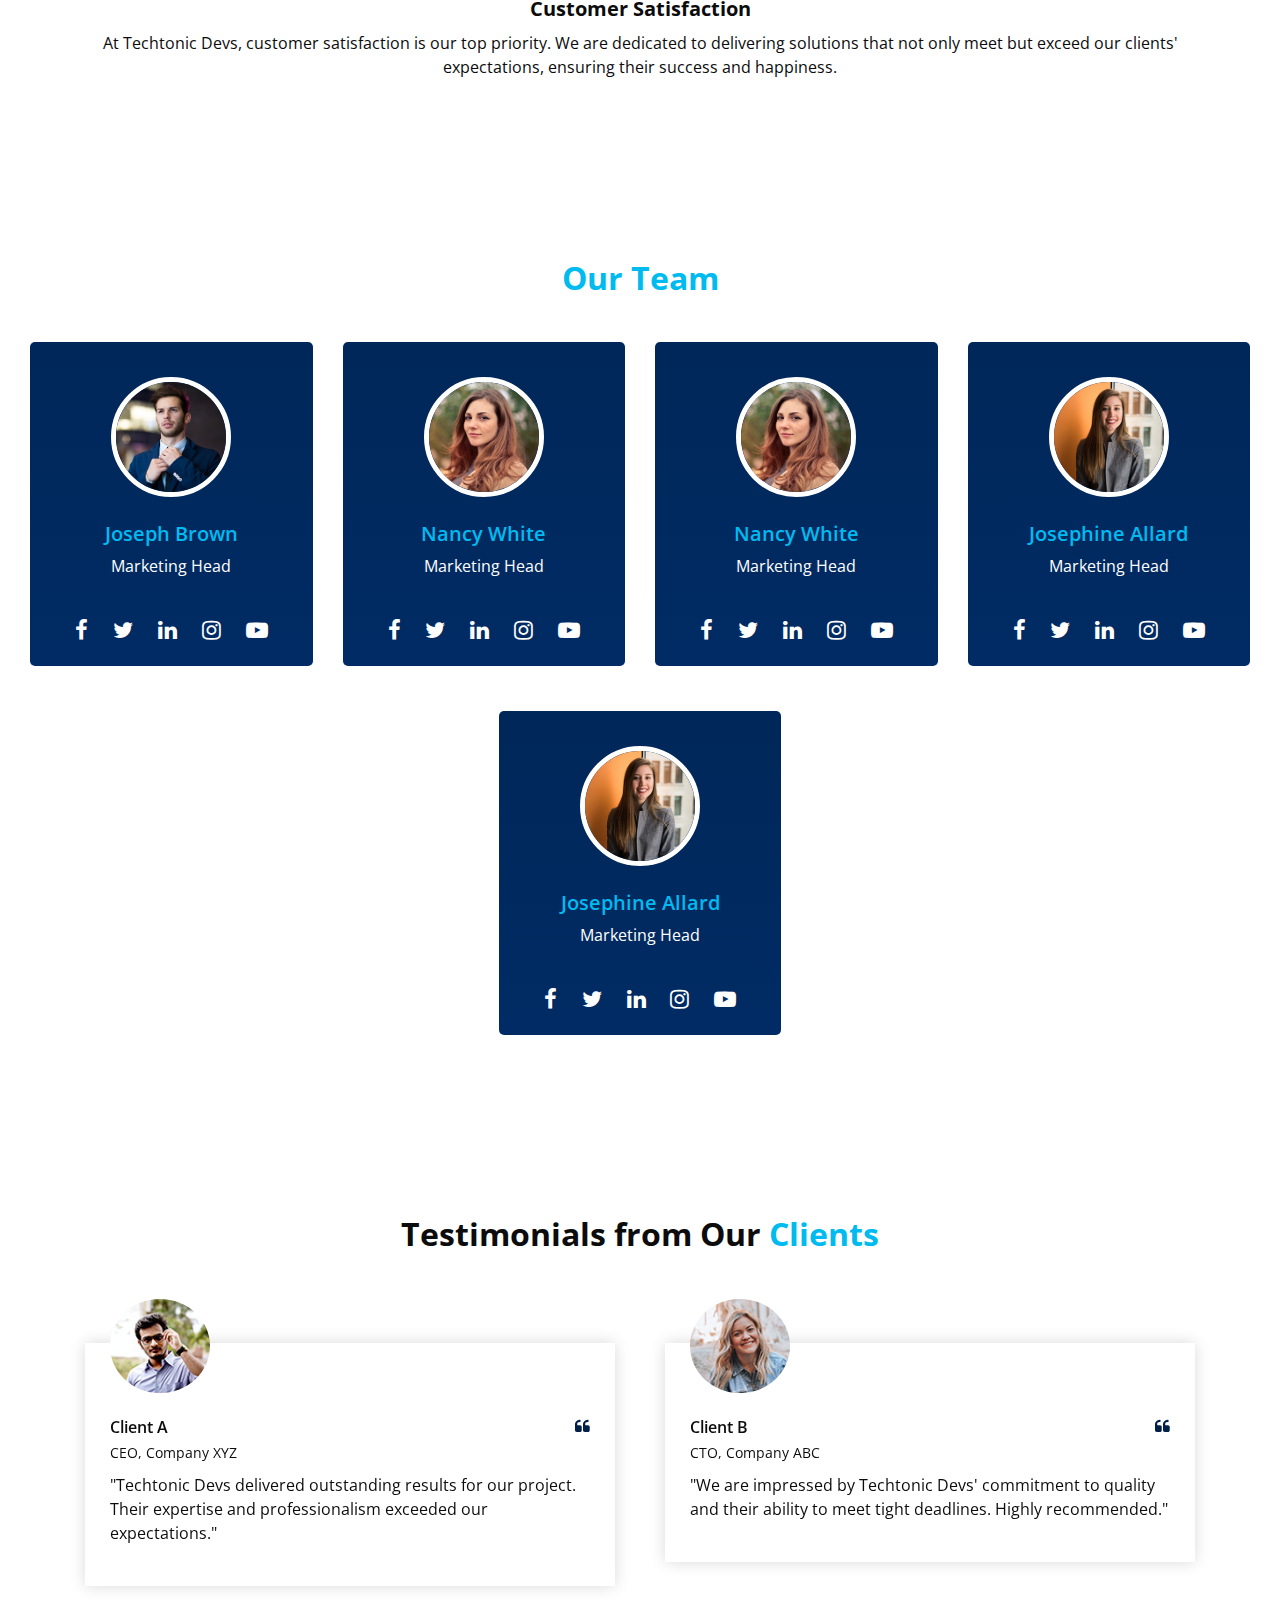
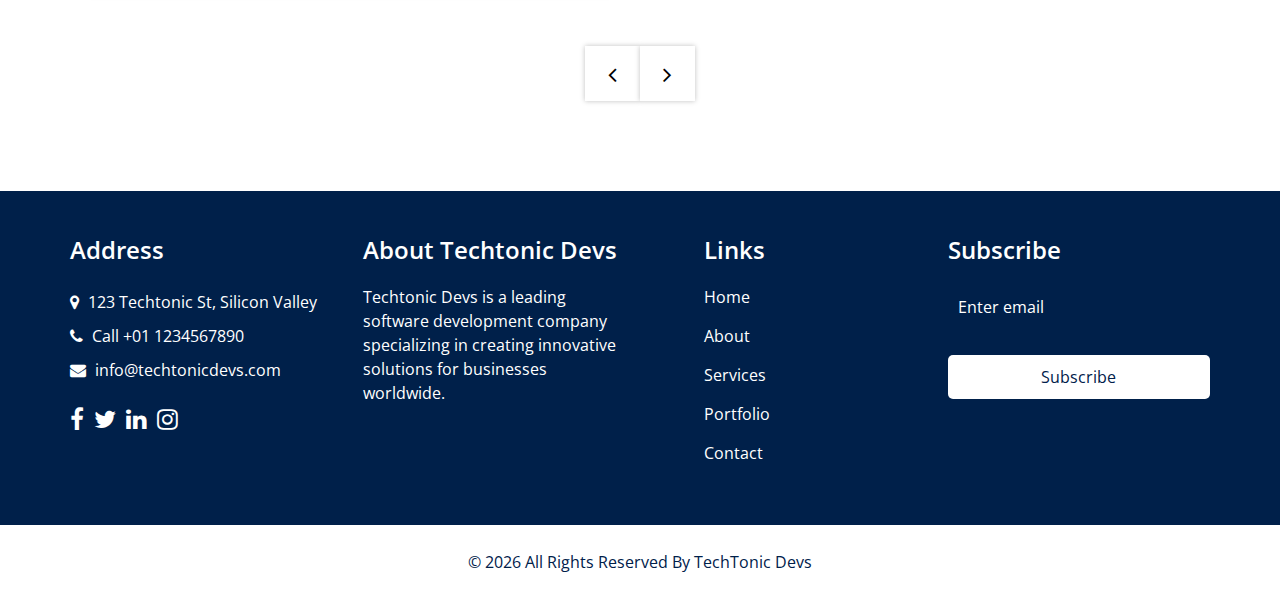
==== commit 04b4161b: "new upload" ====
--- a/index.html
+++ b/index.html
@@ -76,7 +76,7 @@
                 <a class="nav-link" href="team.html">Team</a>
               </li>
               <li class="nav-item">
-                <a class="nav-link" href="#"> <i class="fa fa-user" aria-hidden="true"></i> Login</a>
+                <a class="nav-link" href="contact.html"> Contact Us</a>
               </li>
               <form class="form-inline">
                 <button class="btn  my-2 my-sm-0 nav_search-btn" type="submit">
@@ -105,16 +105,12 @@
                     <p>
                       Building dynamic and responsive websites with expertise in front-end and back-end technologies, ensuring seamless user experiences and robust functionality.
                     </p>
-                    <div class="btn-box">
-                      <a href="" class="btn1">
-                        Read More
-                      </a>
-                    </div>
+                  
                   </div>
                 </div>
                 <div class="col-md-6">
                   <div class="img-box">
-                    <img src="images/trialweb.jpg" alt="">
+                    <img src="https://t4.ftcdn.net/jpg/03/08/69/75/360_F_308697506_9dsBYHXm9FwuW0qcEqimAEXUvzTwfzwe.jpg" alt="">
                   </div>
                 </div>
               </div>
@@ -132,16 +128,12 @@
                     <p>
                       Crafting standout apps for the Android platform with expertise in user-centric design and cutting-edge technology
                     </p>
-                    <div class="btn-box">
-                      <a href="" class="btn1">
-                        Read More
-                      </a>
-                    </div>
+                  
                   </div>
                 </div>
                 <div class="col-md-6">
                   <div class="img-box">
-                    <img src="images/slider-img.png" alt="">
+                    <img src="https://img.freepik.com/free-vector/app-development-banner_33099-1720.jpg?size=626&ext=jpg&ga=GA1.1.735520172.1711324800&semt=ais" alt="">
                   </div>
                 </div>
               </div>
@@ -159,16 +151,12 @@
                     <p>
                       Crafting visually stunning and user-friendly websites tailored to your needs, with a focus on intuitive navigation and captivating design.
                     </p>
-                    <div class="btn-box">
-                      <a href="" class="btn1">
-                        Read More
-                      </a>
-                    </div>
+                    
                   </div>
                 </div>
                 <div class="col-md-6">
                   <div class="img-box">
-                    <img src="images/slider-img.png" alt="">
+                    <img src="https://www.webfx.com/wp-content/uploads/2021/10/04-03_icebrrg.jpg" alt="">
                   </div>
                 </div>
               </div>
@@ -213,9 +201,7 @@
                 <p>
                   From front-end to back-end, we craft responsive and dynamic web solutions using cutting-edge technologies.
                 </p>
-                <a href="#">
-                  Read More
-                </a>
+                
               </div>
             </div>
           </div>
@@ -231,9 +217,7 @@
                 <p>
                   Build powerful and engaging Android apps with our experienced team of developers.
                 </p>
-                <a href="#">
-                  Read More
-                </a>
+               
               </div>
             </div>
           </div>
@@ -249,9 +233,7 @@
                 <p>
                   Create visually stunning and user-friendly websites that leave a lasting impression.
                 </p>
-                <a href="#">
-                  Read More
-                </a>
+                
               </div>
             </div>
           </div>
@@ -284,7 +266,7 @@
       <div class="row">
         <div class="col-md-6">
           <div class="img-box">
-            <img src="techtonic_devs_logo.png" alt="Techtonic Devs Logo">
+            <img src="https://res.cloudinary.com/expertise-com/image/upload/f_auto,q_55,c_fill,w_384/remote_media/logos/software-development-san-rafael-techtonics-com.jpg" alt="Techtonic Devs Logo">
           </div>
         </div>
         <div class="col-md-6">
@@ -298,9 +280,7 @@
             <p>
               With a focus on cutting-edge technology and user-centric design, we empower businesses to succeed in today's competitive landscape. At Techtonic Devs, we turn ideas into reality.
             </p>
-            <a href="#">
-              Read More
-            </a>
+            
           </div>
         </div>
       </div>
@@ -322,7 +302,7 @@
       <div class="why_container">
         <div class="box">
           <div class="img-box">
-            <img src="expert_management_icon.png" alt="Expert Management">
+            <img src="https://c8.alamy.com/comp/2A9CJXC/management-skills-concept-with-manager-touching-icons-of-professional-managing-expertise-leadership-communicating-organizing-delegating-problem-s-2A9CJXC.jpg" alt="Expert Management">
           </div>
           <div class="detail-box">
             <h5>
@@ -335,7 +315,7 @@
         </div>
         <div class="box">
           <div class="img-box">
-            <img src="secure_investment_icon.png" alt="Secure Investment">
+            <img src="https://encrypted-tbn0.gstatic.com/images?q=tbn:ANd9GcSjgFw5AVqo933k-uRo99eiJvTTS5d4afZqC6eI5jQuQg&s" alt="Secure Investment">
           </div>
           <div class="detail-box">
             <h5>
@@ -348,7 +328,7 @@
         </div>
         <div class="box">
           <div class="img-box">
-            <img src="instant_trading_icon.png" alt="Instant Trading">
+            <img src="https://www.jcurvesolutions.com/wp-content/uploads/2016/09/JCurve-Solutions-partner-with-web-design-company-to-deliver-rapid-deployment-commerce-sites-1024x576.jpg" alt="Instant Trading">
           </div>
           <div class="detail-box">
             <h5>
@@ -361,7 +341,7 @@
         </div>
         <div class="box">
           <div class="img-box">
-            <img src="happy_customers_icon.png" alt="Happy Customers">
+            <img src="https://blog.openreplay.com/images/the-secrets-to-turning-tech-clients-into-happy-customers/images/hero.png" alt="Happy Customers">
           </div>
           <div class="detail-box">
             <h5>
@@ -373,23 +353,102 @@
           </div>
         </div>
       </div>
-      <div class="btn-box">
-        <a href="#">
-          Read More
-        </a>
-      </div>
     </div>
   </section>
   
 
   <!-- end why section -->
+
+  <!--portfolio
+
+  <section class="portfolio_section layout_padding">
+    <div class="container">
+      <div class="heading_container heading_center">
+        <h2>
+          Our <span>Portfolio</span>
+        </h2>
+      </div>
+  
+      <div class="portfolio_container">
+        <div class="row">
+          <div class="col-lg-6 col-md-6">
+            <div class="box">
+              <div class="img-box">
+                <img src="images/project1.jpg" class="img1" alt="">
+              </div>
+              <div class="detail-box">
+                <h5>
+                  Project Title 1
+                </h5>
+                <p>
+                  Project Description 1
+                </p>
+              </div>
+              <a href="project1.html" class="btn btn-primary">View Project</a>
+            </div>
+          </div>
+          <div class="col-lg-6 col-md-6">
+            <div class="box">
+              <div class="img-box">
+                <img src="images/project2.jpg" class="img1" alt="">
+              </div>
+              <div class="detail-box">
+                <h5>
+                  Project Title 2
+                </h5>
+                <p>
+                  Project Description 2
+                </p>
+              </div>
+              <a href="project2.html" class="btn btn-primary">View Project</a>
+            </div>
+          </div>
+          <div class="col-lg-6 col-md-6">
+            <div class="box">
+              <div class="img-box">
+                <img src="images/project3.jpg" class="img1" alt="">
+              </div>
+              <div class="detail-box">
+                <h5>
+                  Project Title 3
+                </h5>
+                <p>
+                  Project Description 3
+                </p>
+              </div>
+              <a href="project3.html" class="btn btn-primary">View Project</a>
+            </div>
+          </div>
+          <div class="col-lg-6 col-md-6">
+            <div class="box">
+              <div class="img-box">
+                <img src="images/project4.jpg" class="img1" alt="">
+              </div>
+              <div class="detail-box">
+                <h5>
+                  Project Title 4
+                </h5>
+                <p>
+                  Project Description 4
+                </p>
+              </div>
+              <a href="project4.html" class="btn btn-primary">View Project</a>
+            </div>
+          </div>
+        </div>
+      </div>
+    </div>
+  </section>
+  
+
+  <!--portfolio-->
 
   <!-- team section -->
   <section class="team_section layout_padding">
     <div class="container-fluid">
       <div class="heading_container heading_center">
         <h2 class="">
-          Our <span> Team</span>
+          <span>Our  Team</span>
         </h2>
       </div>
 
@@ -491,73 +550,72 @@
               </div>
             </div>
           </div>
-          <div class="col-lg-3 col-sm-6">
+          <div class="col-lg-3 col-sm-6 mx-auto">
             <div class="box ">
-              <div class="img-box">
-                <img src="images/team-3.jpg" class="img1" alt="">
-              </div>
-              <div class="detail-box">
-                <h5>
-                  Earl Martinez
-                </h5>
-                <p>
-                  Marketing Head
-                </p>
+                <div class="img-box">
+                    <img src="images/team-4.jpg" class="img1" alt="">
+                </div>
+                <div class="detail-box">
+                    <h5>
+                        Josephine Allard
+                    </h5>
+                    <p>
+                        Marketing Head
+                    </p>
+                </div>
+                <div class="social_box">
+                    <a href="#">
+                        <i class="fa fa-facebook" aria-hidden="true"></i>
+                    </a>
+                    <a href="#">
+                        <i class="fa fa-twitter" aria-hidden="true"></i>
+                    </a>
+                    <a href="#">
+                        <i class="fa fa-linkedin" aria-hidden="true"></i>
+                    </a>
+                    <a href="#">
+                        <i class="fa fa-instagram" aria-hidden="true"></i>
+                    </a>
+                    <a href="#">
+                        <i class="fa fa-youtube-play" aria-hidden="true"></i>
+                    </a>
+                </div>
+            </div>
+        </div>
+        <div class="col-lg-3 col-sm-6 mx-auto">
+          <div class="box ">
+              <div class="img-box">
+                  <img src="images/team-4.jpg" class="img1" alt="">
+              </div>
+              <div class="detail-box">
+                  <h5>
+                      Josephine Allard
+                  </h5>
+                  <p>
+                      Marketing Head
+                  </p>
               </div>
               <div class="social_box">
-                <a href="#">
-                  <i class="fa fa-facebook" aria-hidden="true"></i>
-                </a>
-                <a href="#">
-                  <i class="fa fa-twitter" aria-hidden="true"></i>
-                </a>
-                <a href="#">
-                  <i class="fa fa-linkedin" aria-hidden="true"></i>
-                </a>
-                <a href="#">
-                  <i class="fa fa-instagram" aria-hidden="true"></i>
-                </a>
-                <a href="#">
-                  <i class="fa fa-youtube-play" aria-hidden="true"></i>
-                </a>
-              </div>
-            </div>
-          </div>
-          <div class="col-lg-3 col-sm-6">
-            <div class="box ">
-              <div class="img-box">
-                <img src="images/team-4.jpg" class="img1" alt="">
-              </div>
-              <div class="detail-box">
-                <h5>
-                  Josephine Allard
-                </h5>
-                <p>
-                  Marketing Head
-                </p>
-              </div>
-              <div class="social_box">
-                <a href="#">
-                  <i class="fa fa-facebook" aria-hidden="true"></i>
-                </a>
-                <a href="#">
-                  <i class="fa fa-twitter" aria-hidden="true"></i>
-                </a>
-                <a href="#">
-                  <i class="fa fa-linkedin" aria-hidden="true"></i>
-                </a>
-                <a href="#">
-                  <i class="fa fa-instagram" aria-hidden="true"></i>
-                </a>
-                <a href="#">
-                  <i class="fa fa-youtube-play" aria-hidden="true"></i>
-                </a>
-              </div>
-            </div>
-          </div>
-        </div>
-      </div>
-    </div>
+                  <a href="#">
+                      <i class="fa fa-facebook" aria-hidden="true"></i>
+                  </a>
+                  <a href="#">
+                      <i class="fa fa-twitter" aria-hidden="true"></i>
+                  </a>
+                  <a href="#">
+                      <i class="fa fa-linkedin" aria-hidden="true"></i>
+                  </a>
+                  <a href="#">
+                      <i class="fa fa-instagram" aria-hidden="true"></i>
+                  </a>
+                  <a href="#">
+                      <i class="fa fa-youtube-play" aria-hidden="true"></i>
+                  </a>
+              </div>
+          </div>
+      </div>
+      
+        
   </section>
   <!-- end team section -->
 
@@ -568,10 +626,10 @@
     <div class="container">
       <div class="heading_container heading_center psudo_white_primary mb_45">
         <h2>
-          What says our <span>Customers</span>
+          Testimonials from Our <span>Clients</span>
         </h2>
       </div>
-      <div class="carousel-wrap ">
+      <div class="carousel-wrap">
         <div class="owl-carousel client_owl-carousel">
           <div class="item">
             <div class="box">
@@ -582,16 +640,17 @@
                 <div class="client_id">
                   <div class="client_info">
                     <h6>
-                      LusDen
+                      Client A
                     </h6>
                     <p>
-                      magna aliqua. Ut
+                      CEO, Company XYZ
                     </p>
                   </div>
                   <i class="fa fa-quote-left" aria-hidden="true"></i>
                 </div>
                 <p>
-                  Lorem ipsum dolor sit amet, consectetur adipiscing elit, sed do eiusmod tempor incididunt ut labore et dolore magna aliqua. Ut enim ad minim veniam, quis </p>
+                  "Techtonic Devs delivered outstanding results for our project. Their expertise and professionalism exceeded our expectations."
+                </p>
               </div>
             </div>
           </div>
@@ -604,16 +663,17 @@
                 <div class="client_id">
                   <div class="client_info">
                     <h6>
-                      Zen Court
+                      Client B
                     </h6>
                     <p>
-                      magna aliqua. Ut
+                      CTO, Company ABC
                     </p>
                   </div>
                   <i class="fa fa-quote-left" aria-hidden="true"></i>
                 </div>
                 <p>
-                  Lorem ipsum dolor sit amet, consectetur adipiscing elit, sed do eiusmod tempor incididunt ut labore et dolore magna aliqua. Ut enim ad minim veniam, quis </p>
+                  "We are impressed by Techtonic Devs' commitment to quality and their ability to meet tight deadlines. Highly recommended."
+                </p>
               </div>
             </div>
           </div>
@@ -626,38 +686,17 @@
                 <div class="client_id">
                   <div class="client_info">
                     <h6>
-                      LusDen
+                      Client C
                     </h6>
                     <p>
-                      magna aliqua. Ut
+                      Director, Company PQR
                     </p>
                   </div>
                   <i class="fa fa-quote-left" aria-hidden="true"></i>
                 </div>
                 <p>
-                  Lorem ipsum dolor sit amet, consectetur adipiscing elit, sed do eiusmod tempor incididunt ut labore et dolore magna aliqua. Ut enim ad minim veniam, quis </p>
-              </div>
-            </div>
-          </div>
-          <div class="item">
-            <div class="box">
-              <div class="img-box">
-                <img src="images/client2.jpg" alt="" class="box-img">
-              </div>
-              <div class="detail-box">
-                <div class="client_id">
-                  <div class="client_info">
-                    <h6>
-                      Zen Court
-                    </h6>
-                    <p>
-                      magna aliqua. Ut
-                    </p>
-                  </div>
-                  <i class="fa fa-quote-left" aria-hidden="true"></i>
-                </div>
-                <p>
-                  Lorem ipsum dolor sit amet, consectetur adipiscing elit, sed do eiusmod tempor incididunt ut labore et dolore magna aliqua. Ut enim ad minim veniam, quis </p>
+                  "Working with Techtonic Devs was a game-changer for our business. Their solutions have significantly improved our efficiency."
+                </p>
               </div>
             </div>
           </div>
@@ -665,113 +704,111 @@
       </div>
     </div>
   </section>
+  
 
   <!-- end client section -->
 
 
-  <!-- info section -->
-
-  <section class="info_section layout_padding2">
-    <div class="container">
+  <!-- Info Section -->
+<section class="info_section layout_padding2" style="background-color: #00204a; color: #ffffff;">
+  <div class="container">
       <div class="row">
-        <div class="col-md-6 col-lg-3 info_col">
-          <div class="info_contact">
-            <h4>
-              Address
-            </h4>
-            <div class="contact_link_box">
-              <a href="">
-                <i class="fa fa-map-marker" aria-hidden="true"></i>
-                <span>
-                  Location
-                </span>
-              </a>
-              <a href="">
-                <i class="fa fa-phone" aria-hidden="true"></i>
-                <span>
-                  Call +01 1234567890
-                </span>
-              </a>
-              <a href="">
-                <i class="fa fa-envelope" aria-hidden="true"></i>
-                <span>
-                  demo@gmail.com
-                </span>
-              </a>
-            </div>
-          </div>
-          <div class="info_social">
-            <a href="">
-              <i class="fa fa-facebook" aria-hidden="true"></i>
-            </a>
-            <a href="">
-              <i class="fa fa-twitter" aria-hidden="true"></i>
-            </a>
-            <a href="">
-              <i class="fa fa-linkedin" aria-hidden="true"></i>
-            </a>
-            <a href="">
-              <i class="fa fa-instagram" aria-hidden="true"></i>
-            </a>
-          </div>
-        </div>
-        <div class="col-md-6 col-lg-3 info_col">
-          <div class="info_detail">
-            <h4>
-              Info
-            </h4>
-            <p>
-              necessary, making this the first true generator on the Internet. It uses a dictionary of over 200 Latin words, combined with a handful
-            </p>
-          </div>
-        </div>
-        <div class="col-md-6 col-lg-2 mx-auto info_col">
-          <div class="info_link_box">
-            <h4>
-              Links
-            </h4>
-            <div class="info_links">
-              <a class="active" href="index.html">
-                Home
-              </a>
-              <a class="" href="about.html">
-                About
-              </a>
-              <a class="" href="service.html">
-                Services
-              </a>
-              <a class="" href="why.html">
-                Why Us
-              </a>
-              <a class="" href="team.html">
-                Team
-              </a>
-            </div>
-          </div>
-        </div>
-        <div class="col-md-6 col-lg-3 info_col ">
-          <h4>
-            Subscribe
-          </h4>
-          <form action="#">
-            <input type="text" placeholder="Enter email" />
-            <button type="submit">
-              Subscribe
-            </button>
-          </form>
-        </div>
-      </div>
-    </div>
-  </section>
-
-  <!-- end info section -->
+          <div class="col-md-6 col-lg-3 info_col">
+              <div class="info_contact">
+                  <h4>
+                      Address
+                  </h4>
+                  <div class="contact_link_box">
+                      <a href="#">
+                          <i class="fa fa-map-marker" aria-hidden="true"></i>
+                          <span>
+                              123 Techtonic St, Silicon Valley
+                          </span>
+                      </a>
+                      <a href="tel:+011234567890">
+                          <i class="fa fa-phone" aria-hidden="true"></i>
+                          <span>
+                              Call +01 1234567890
+                          </span>
+                      </a>
+                      <a href="mailto:info@techtonicdevs.com">
+                          <i class="fa fa-envelope" aria-hidden="true"></i>
+                          <span>
+                              info@techtonicdevs.com
+                          </span>
+                      </a>
+                  </div>
+              </div>
+              <div class="info_social">
+                  <a href="#">
+                      <i class="fa fa-facebook" aria-hidden="true"></i>
+                  </a>
+                  <a href="#">
+                      <i class="fa fa-twitter" aria-hidden="true"></i>
+                  </a>
+                  <a href="#">
+                      <i class="fa fa-linkedin" aria-hidden="true"></i>
+                  </a>
+                  <a href="#">
+                      <i class="fa fa-instagram" aria-hidden="true"></i>
+                  </a>
+              </div>
+          </div>
+          <div class="col-md-6 col-lg-3 info_col">
+              <div class="info_detail">
+                  <h4>
+                      About Techtonic Devs
+                  </h4>
+                  <p>
+                      Techtonic Devs is a leading software development company specializing in creating innovative solutions for businesses worldwide.
+                  </p>
+              </div>
+          </div>
+          <div class="col-md-6 col-lg-2 mx-auto info_col">
+              <div class="info_link_box">
+                  <h4>
+                      Links
+                  </h4>
+                  <div class="info_links">
+                      <a class="" href="index.html">
+                          Home
+                      </a>
+                      <a class="" href="about.html">
+                          About
+                      </a>
+                      <a class="" href="services.html">
+                          Services
+                      </a>
+                      <a class="" href="portfolio.html">
+                          Portfolio
+                      </a>
+                      <a class="" href="contact.html">
+                          Contact
+                      </a>
+                  </div>
+              </div>
+          </div>
+          <div class="col-md-6 col-lg-3 info_col ">
+              <h4>
+                  Subscribe
+              </h4>
+              <form action="#">
+                  <input type="email" placeholder="Enter email" style="padding: 10px; border-radius: 5px; border: none; width: 100%; margin-bottom: 10px;">
+                  <button type="submit" style="padding: 10px 20px; background-color: #ffffff; color: #00204a; border: none; border-radius: 5px; cursor: pointer; transition: background-color 0.3s ease;">Subscribe</button>
+              </form>
+          </div>
+      </div>
+  </div>
+</section>
+<!-- End Info Section -->
+
 
   <!-- footer section -->
   <section class="footer_section">
     <div class="container">
       <p>
         &copy; <span id="displayYear"></span> All Rights Reserved By
-        <a href="https://html.design/">Free Html Templates</a>
+        <a href="https://html.design/">TechTonic Devs</a>
       </p>
     </div>
   </section>
--- a/css/style.css
+++ b/css/style.css
@@ -557,12 +557,13 @@
   -webkit-box-align: center;
       -ms-flex-align: center;
           align-items: center;
+  background: #00204a;
 }
 
 .why_section .box .img-box img {
-  width: 55px;
+  width: 100%;
   height: auto;
-  fill: #00204a;
+  fill: #ffffff;
 }
 
 .why_section .box h5 {
@@ -597,12 +598,91 @@
 
 .why_section .btn-box a:hover {
   background-color: #007fa4;
-}
+}/* why section*/
+
+/* portfolio*/
+
+.portfolio_section {
+  text-align: center;
+  background-color: #ffffff;
+  color: #ffffff;
+}
+
+.portfolio_section .heading_container {
+  -webkit-box-pack: center;
+      -ms-flex-pack: center;
+          justify-content: center;
+}
+
+.portfolio_section .portfolio_container {
+  padding: 0 15px;
+}
+
+.portfolio_section .portfolio_container .box {
+  padding: 35px 0 0 0;
+  border-radius: 5px;
+  overflow: hidden;
+  -webkit-transition: all .1s;
+  transition: all .1s;
+  margin-top: 45px;
+  background: -webkit-gradient(linear, left top, left bottom, from(#002759), to(#002b64));
+  background: linear-gradient(to bottom, #002759, #002b64);
+}
+
+.portfolio_section .portfolio_container .box .img-box {
+  display: -webkit-box;
+  display: -ms-flexbox;
+  display: flex;
+  -webkit-box-pack: center;
+      -ms-flex-pack: center;
+          justify-content: center;
+  -webkit-box-align: center;
+      -ms-flex-align: center;
+          align-items: center;
+}
+
+.portfolio_section .portfolio_container .box .img-box img {
+  width: 120px;
+  border-radius: 100%;
+  border: 5px solid #ffffff;
+}
+
+.portfolio_section .portfolio_container .box .detail-box {
+  margin: 25px 0;
+}
+
+.portfolio_section .portfolio_container .box .detail-box h5 {
+  color: #00bbf0;
+  font-weight: 600;
+  position: relative;
+}
+
+.portfolio_section .portfolio_container .box .social_box {
+  padding: 10px 45px 20px 45px;
+  display: -webkit-box;
+  display: -ms-flexbox;
+  display: flex;
+  -webkit-box-pack: justify;
+      -ms-flex-pack: justify;
+          justify-content: space-between;
+}
+
+.portfolio_section .portfolio_container .box .social_box a {
+  color: #ffffff;
+  font-size: 22px;
+}
+
+.portfolio_section .portfolio_container .box .social_box a:hover {
+  color: #00bbf0;
+}
+
+
+/* portfolio*/
 
 /*team section */
 .team_section {
   text-align: center;
-  background-color: #00204a;
+  background-color: #ffffff;
   color: #ffffff;
 }
 
@@ -673,7 +753,6 @@
 .team_section .team_container .box .social_box a:hover {
   color: #00bbf0;
 }
-
 /*team section end*/
 /* client section start */
 .client_section .heading_container {
@@ -911,6 +990,92 @@
   background-color: #007fa4;
 }
 
+/* contact us*/
+.contact-page-area {
+  background-color: #ffffff;
+  color: #00204a;
+  padding: 80px 0;
+}
+
+.contact-page-area .address-wrap {
+  padding-right: 30px;
+}
+
+.contact-page-area .address-wrap .single-contact-address {
+  margin-bottom: 30px;
+}
+
+.contact-page-area .address-wrap .single-contact-address .icon {
+  margin-right: 15px;
+}
+
+.contact-page-area .address-wrap .single-contact-address .contact-details h5 {
+  margin-bottom: 10px;
+  font-size: 18px;
+  font-weight: bold;
+}
+
+.contact-page-area .address-wrap .single-contact-address .contact-details p {
+  font-size: 16px;
+  line-height: 1.6;
+}
+
+.contact-page-area .contact-form .form-group {
+  margin-bottom: 25px;
+}
+
+.contact-page-area .contact-form .form-group input,
+.contact-page-area .contact-form .form-group textarea {
+  width: 100%;
+  padding: 15px;
+  border: 1px solid #00204a;
+  border-radius: 5px;
+  background-color: transparent;
+  color: #ffffff;
+}
+
+.contact-page-area .contact-form .form-group textarea {
+  height: 150px;
+}
+
+.contact-page-area .contact-form .form-group textarea:focus,
+.contact-page-area .contact-form .form-group input:focus {
+  outline: none;
+  border-color: #00bbf0;
+}
+
+.contact-page-area .contact-form .form-group textarea::placeholder,
+.contact-page-area .contact-form .form-group input::placeholder {
+  color: #b0b0b0;
+}
+
+.contact-page-area .contact-form .alert-msg {
+  margin-bottom: 15px;
+  color: #f00;
+}
+
+.contact-page-area .contact-form #sendBtn {
+  background-color: #00bbf0;
+  color: #fff;
+  border: none;
+  padding: 15px 30px;
+  border-radius: 5px;
+  cursor: pointer;
+  transition: background-color 0.3s;
+}
+
+.contact-page-area .contact-form #sendBtn:hover {
+  background-color: #0095c8;
+}
+
+.contact-page-area .contact-form #confirmation-message {
+  color: #00bbf0;
+  font-weight: bold;
+  display: none;
+  margin-top: 10px;
+}
+
+
 /* footer section*/
 .footer_section {
   position: relative;
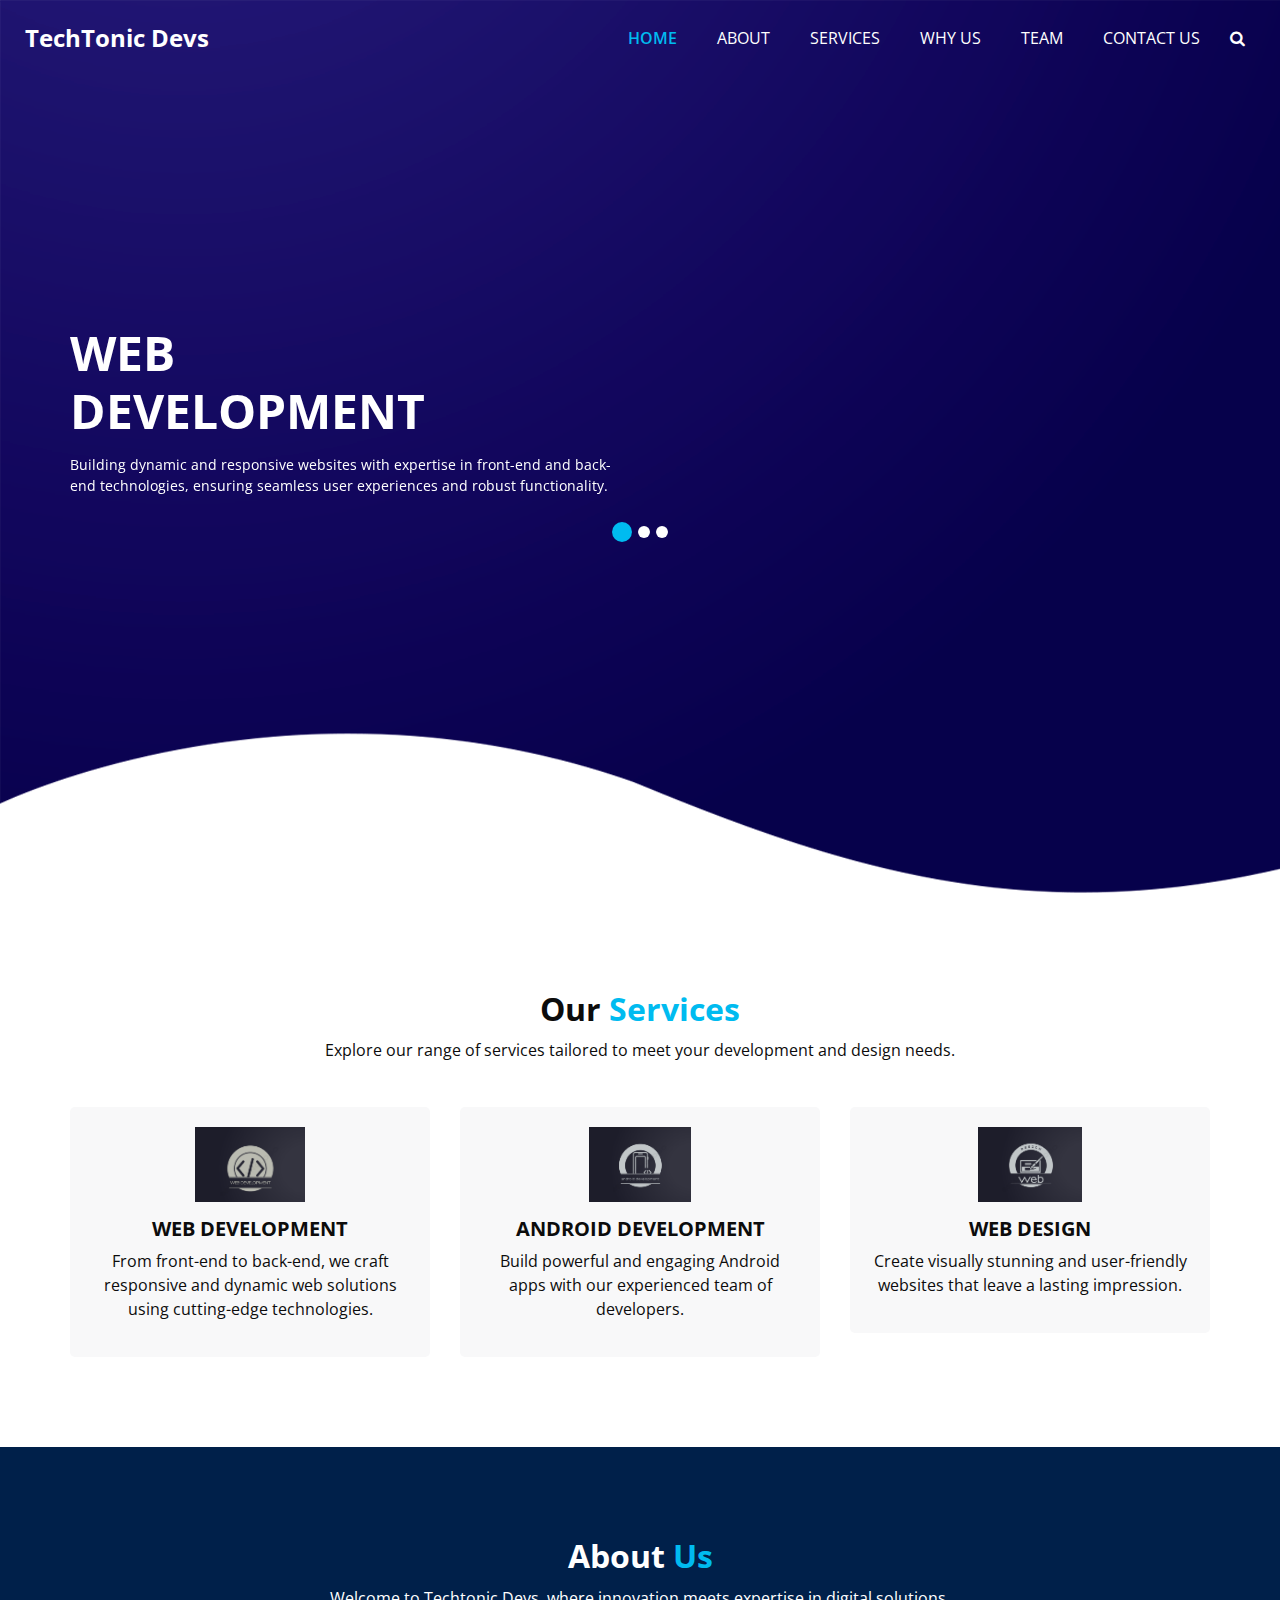
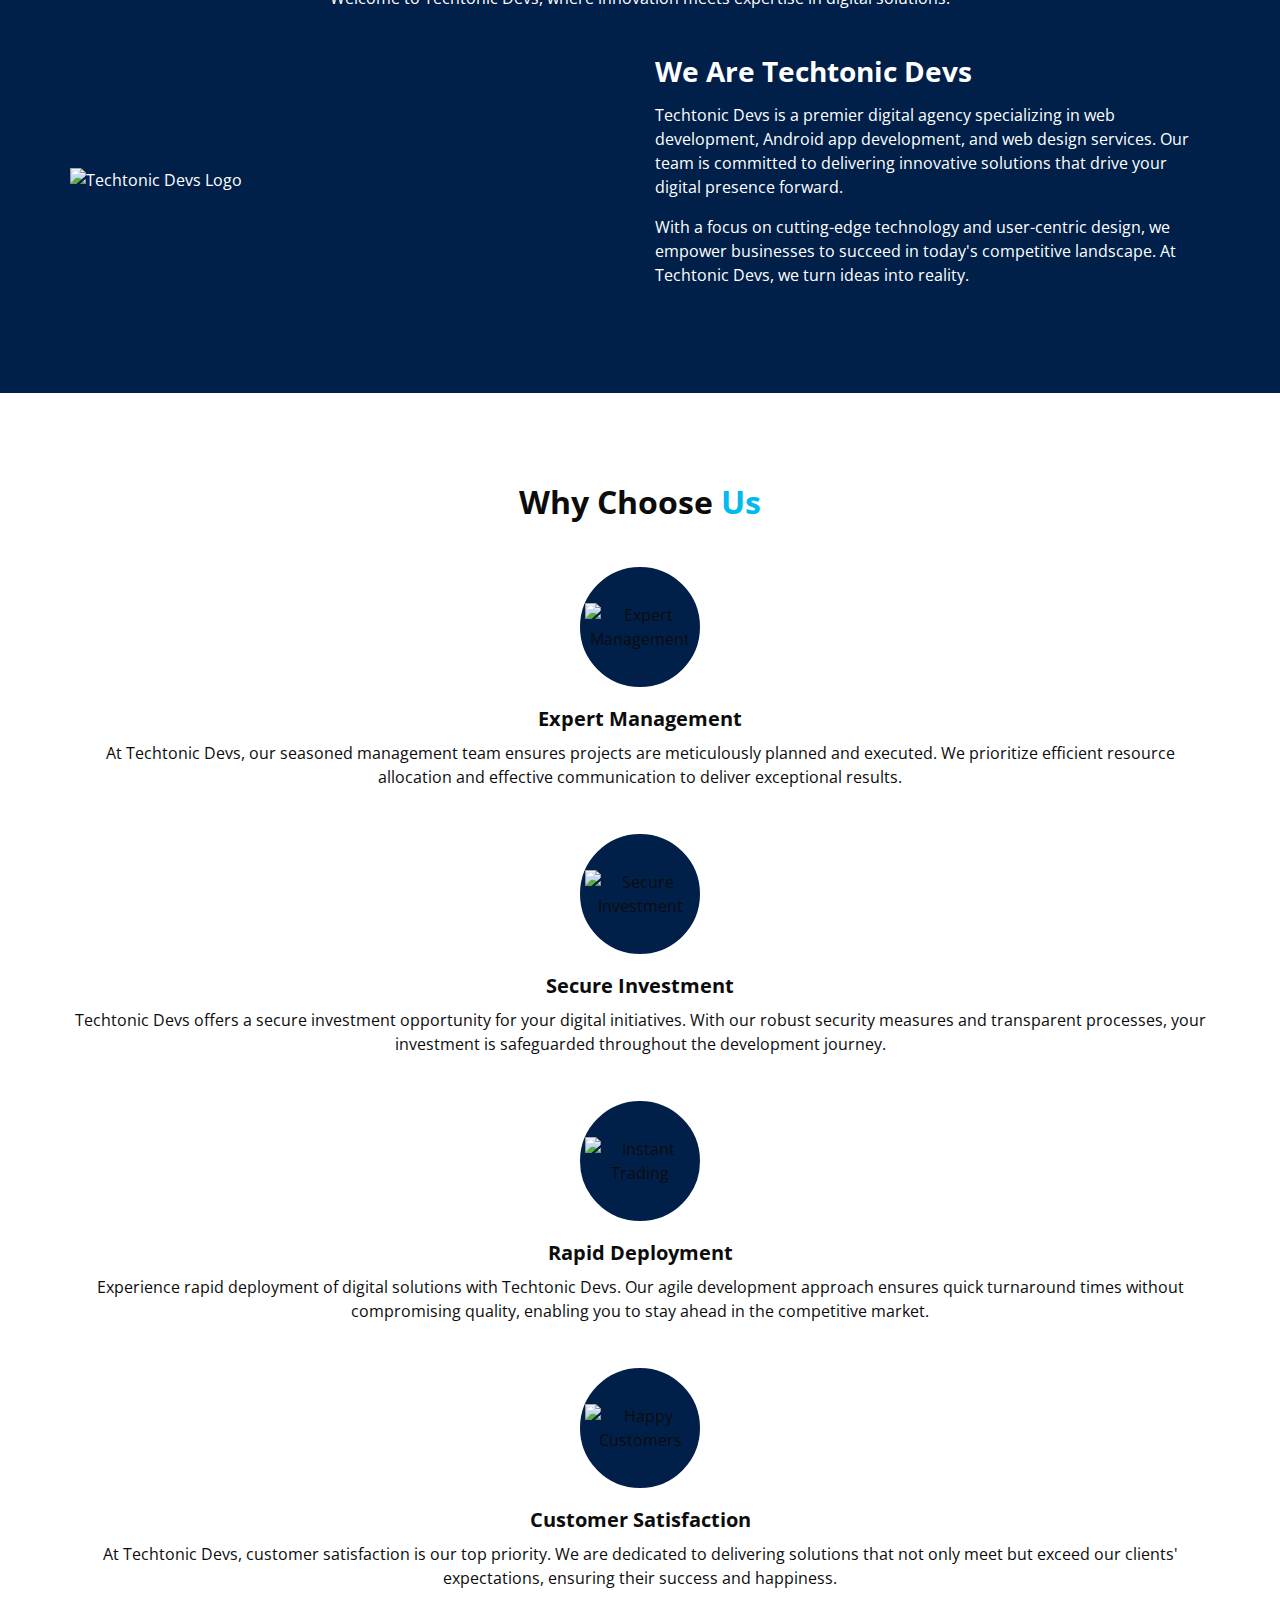
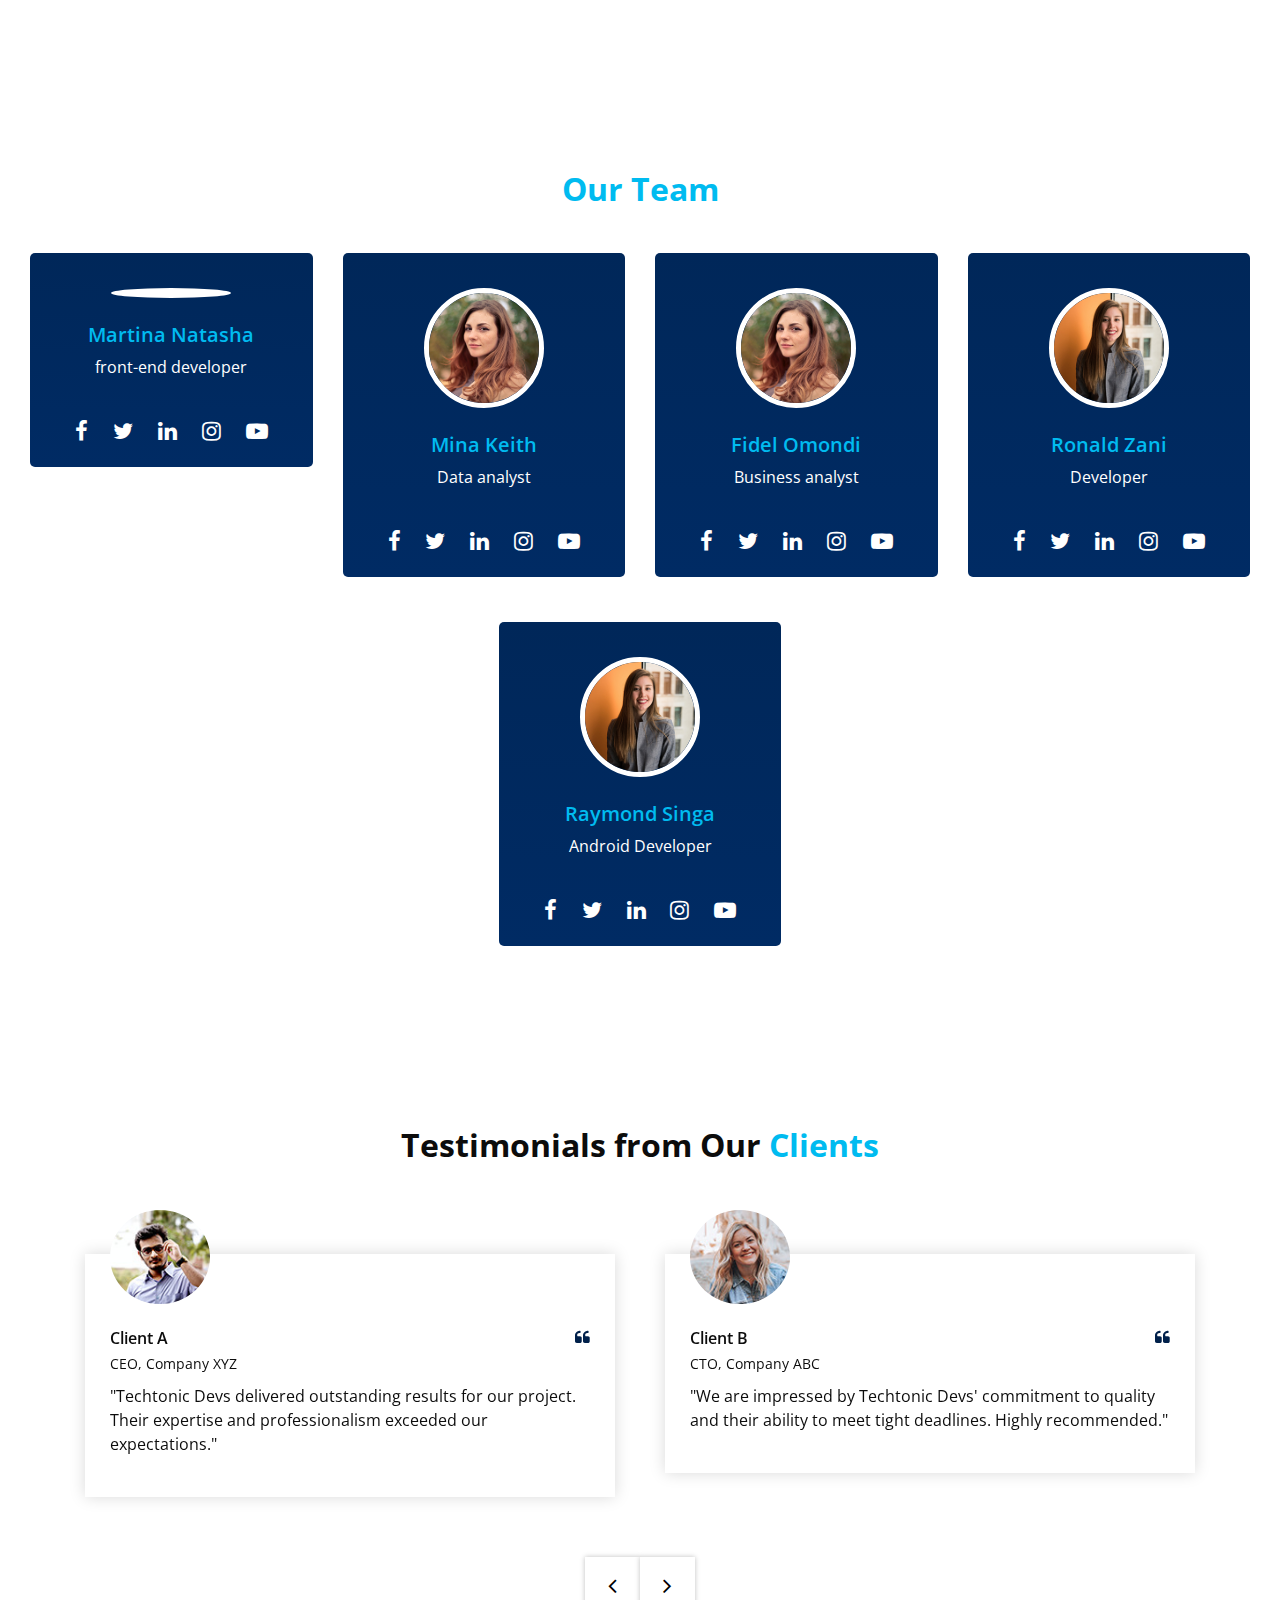
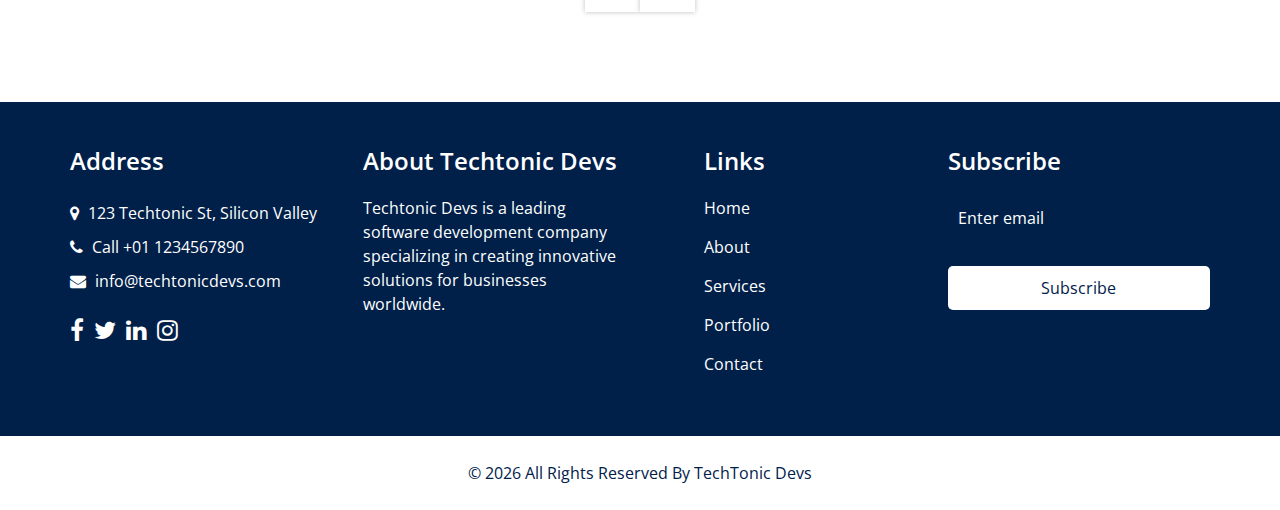
==== commit 92adbfb7: "changes" ====
--- a/index.html
+++ b/index.html
@@ -238,10 +238,7 @@
             </div>
           </div>
         </div>
-        <div class="btn-box">
-          <a href="#">
-            View All Services
-          </a>
+       
         </div>
       </div>
     </div>
@@ -457,14 +454,14 @@
           <div class="col-lg-3 col-sm-6">
             <div class="box ">
               <div class="img-box">
-                <img src="images/team-1.jpg" class="img1" alt="">
-              </div>
-              <div class="detail-box">
-                <h5>
-                  Joseph Brown
-                </h5>
-                <p>
-                  Marketing Head
+                <img src="images/martina.jpg" class="img1" alt="">
+              </div>
+              <div class="detail-box">
+                <h5>
+                  Martina Natasha
+                </h5>
+                <p>
+                  front-end developer
                 </p>
               </div>
               <div class="social_box">
@@ -474,13 +471,12 @@
                 <a href="#">
                   <i class="fa fa-twitter" aria-hidden="true"></i>
                 </a>
-                <a href="#">
+                <a href="https://www.linkedin.com/in/martina-natasha-82a7471a7/">
                   <i class="fa fa-linkedin" aria-hidden="true"></i>
-                </a>
-                <a href="#">
+                <a href="https://www.instagram.com/anitram_the_poet/">
                   <i class="fa fa-instagram" aria-hidden="true"></i>
                 </a>
-                <a href="#">
+                <a href="https://youtu.be/Q1FgFqNHyIE?si=5H0EA3BytLuPjJR8">
                   <i class="fa fa-youtube-play" aria-hidden="true"></i>
                 </a>
               </div>
@@ -493,10 +489,10 @@
               </div>
               <div class="detail-box">
                 <h5>
-                  Nancy White
-                </h5>
-                <p>
-                  Marketing Head
+                  Mina Keith
+                </h5>
+                <p>
+                  Data analyst
                 </p>
               </div>
               <div class="social_box">
@@ -525,10 +521,10 @@
               </div>
               <div class="detail-box">
                 <h5>
-                  Nancy White
-                </h5>
-                <p>
-                  Marketing Head
+                  Fidel Omondi
+                </h5>
+                <p>
+                  Business analyst
                 </p>
               </div>
               <div class="social_box">
@@ -557,10 +553,10 @@
                 </div>
                 <div class="detail-box">
                     <h5>
-                        Josephine Allard
+                        Ronald Zani
                     </h5>
                     <p>
-                        Marketing Head
+                        Developer
                     </p>
                 </div>
                 <div class="social_box">
@@ -589,10 +585,10 @@
               </div>
               <div class="detail-box">
                   <h5>
-                      Josephine Allard
+                      Raymond Singa
                   </h5>
                   <p>
-                      Marketing Head
+                      Android Developer
                   </p>
               </div>
               <div class="social_box">
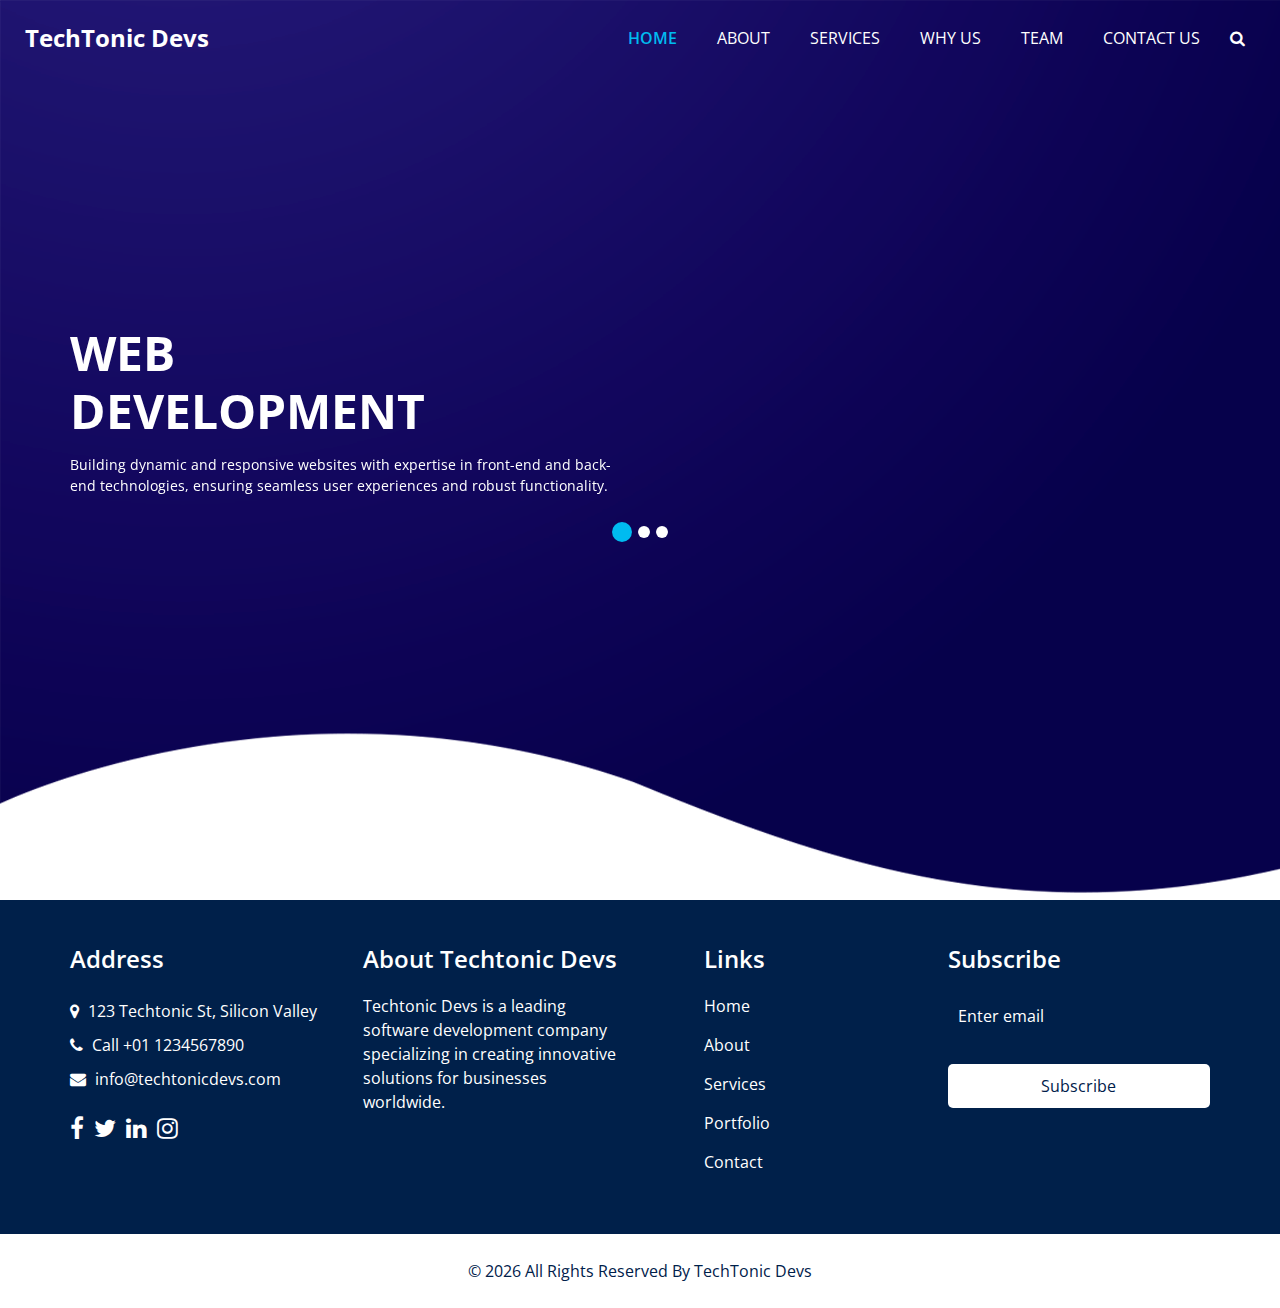
==== commit efc8b333: "uploads" ====
--- a/index.html
+++ b/index.html
@@ -122,7 +122,7 @@
                 <div class="col-md-6 ">
                   <div class="detail-box">
                     <h1>
-                      Android <br>
+                      App<br>
                       Development
                     </h1>
                     <p>
@@ -175,7 +175,7 @@
   </div>
 
 
-  <!-- service section -->
+  <!-- service section 
 
   <section class="service_section layout_padding">
     <div class="service_container">
@@ -212,7 +212,7 @@
               </div>
               <div class="detail-box">
                 <h5>
-                  Android Development
+                  App Development
                 </h5>
                 <p>
                   Build powerful and engaging Android apps with our experienced team of developers.
@@ -248,7 +248,7 @@
   <!-- end service section -->
 
 
-  <!-- about section -->
+  <!-- about section 
 
   <section class="about_section layout_padding">
     <div class="container">
@@ -287,7 +287,7 @@
 
   <!-- end about section -->
 
-  <!-- why section -->
+  <!-- why section 
 
   <section class="why_section layout_padding">
     <div class="container">
@@ -440,7 +440,7 @@
 
   <!--portfolio-->
 
-  <!-- team section -->
+  <!-- team section 
   <section class="team_section layout_padding">
     <div class="container-fluid">
       <div class="heading_container heading_center">
@@ -485,7 +485,7 @@
           <div class="col-lg-3 col-sm-6">
             <div class="box ">
               <div class="img-box">
-                <img src="images/team-2.jpg" class="img1" alt="">
+                <img src="images/Mina.jpg" class="img1" alt="">
               </div>
               <div class="detail-box">
                 <h5>
@@ -502,7 +502,7 @@
                 <a href="#">
                   <i class="fa fa-twitter" aria-hidden="true"></i>
                 </a>
-                <a href="#">
+                <a href="https://www.linkedin.com/in/caroline-kethi-b47150254?utm_source=share&utm_campaign=share_via&utm_content=profile&utm_medium=android_app">
                   <i class="fa fa-linkedin" aria-hidden="true"></i>
                 </a>
                 <a href="#">
@@ -517,7 +517,7 @@
           <div class="col-lg-3 col-sm-6">
             <div class="box ">
               <div class="img-box">
-                <img src="images/team-2.jpg" class="img1" alt="">
+                <img src="images/Fidel.jpg" class="img1" alt="">
               </div>
               <div class="detail-box">
                 <h5>
@@ -531,7 +531,7 @@
                 <a href="#">
                   <i class="fa fa-facebook" aria-hidden="true"></i>
                 </a>
-                <a href="#">
+                <a href="https://x.com/fmikeffx?t=MxBcrWV34gSBeyeCqDsiYg&s=08">
                   <i class="fa fa-twitter" aria-hidden="true"></i>
                 </a>
                 <a href="#">
@@ -549,7 +549,7 @@
           <div class="col-lg-3 col-sm-6 mx-auto">
             <div class="box ">
                 <div class="img-box">
-                    <img src="images/team-4.jpg" class="img1" alt="">
+                    <img src="images/Ronald.jpg" class="img1" alt="">
                 </div>
                 <div class="detail-box">
                     <h5>
@@ -566,7 +566,7 @@
                     <a href="#">
                         <i class="fa fa-twitter" aria-hidden="true"></i>
                     </a>
-                    <a href="#">
+                    <a href="https://www.linkedin.com/in/keah-zani-b73337215?utm_source=share&utm_campaign=share_via&utm_content=profile&utm_medium=android_app">
                         <i class="fa fa-linkedin" aria-hidden="true"></i>
                     </a>
                     <a href="#">
@@ -581,7 +581,7 @@
         <div class="col-lg-3 col-sm-6 mx-auto">
           <div class="box ">
               <div class="img-box">
-                  <img src="images/team-4.jpg" class="img1" alt="">
+                  <img src="images/Ray.jpg" class="img1" alt="">
               </div>
               <div class="detail-box">
                   <h5>
@@ -616,7 +616,7 @@
   <!-- end team section -->
 
 
-  <!-- client section -->
+  <!-- client section 
 
   <section class="client_section layout_padding">
     <div class="container">
--- a/css/style.css
+++ b/css/style.css
@@ -524,7 +524,7 @@
 .about_section .detail-box a:hover {
   background-color: #007fa4;
 }
-
+/*why section */
 .why_section .box {
   margin-top: 45px;
   display: -webkit-box;
@@ -546,7 +546,7 @@
   height: 120px;
   min-width: 120px;
   min-height: 120px;
-  border-radius: 100%;
+  border-radius: 50%;
   border: 5px solid #00204a;
   display: -webkit-box;
   display: -ms-flexbox;
@@ -557,13 +557,13 @@
   -webkit-box-align: center;
       -ms-flex-align: center;
           align-items: center;
-  background: #00204a;
+          background-color: #00204a; /* add this line */
 }
 
 .why_section .box .img-box img {
   width: 100%;
   height: auto;
-  fill: #ffffff;
+  fill: #00204a;
 }
 
 .why_section .box h5 {
@@ -643,7 +643,8 @@
 
 .portfolio_section .portfolio_container .box .img-box img {
   width: 120px;
-  border-radius: 100%;
+  height: 120px; /* add this line to make the images square */
+  border-radius: 50%; /* change this to make the images circle */
   border: 5px solid #ffffff;
 }
 
@@ -675,7 +676,6 @@
 .portfolio_section .portfolio_container .box .social_box a:hover {
   color: #00bbf0;
 }
-
 
 /* portfolio*/
 
@@ -720,8 +720,9 @@
 }
 
 .team_section .team_container .box .img-box img {
-  width: 120px;
-  border-radius: 100%;
+  width: 120px; /* keep the same image size */
+  height: 120px; /* keep the same image size */
+  border-radius: 50%; /* make the image circular */
   border: 5px solid #ffffff;
 }
 
